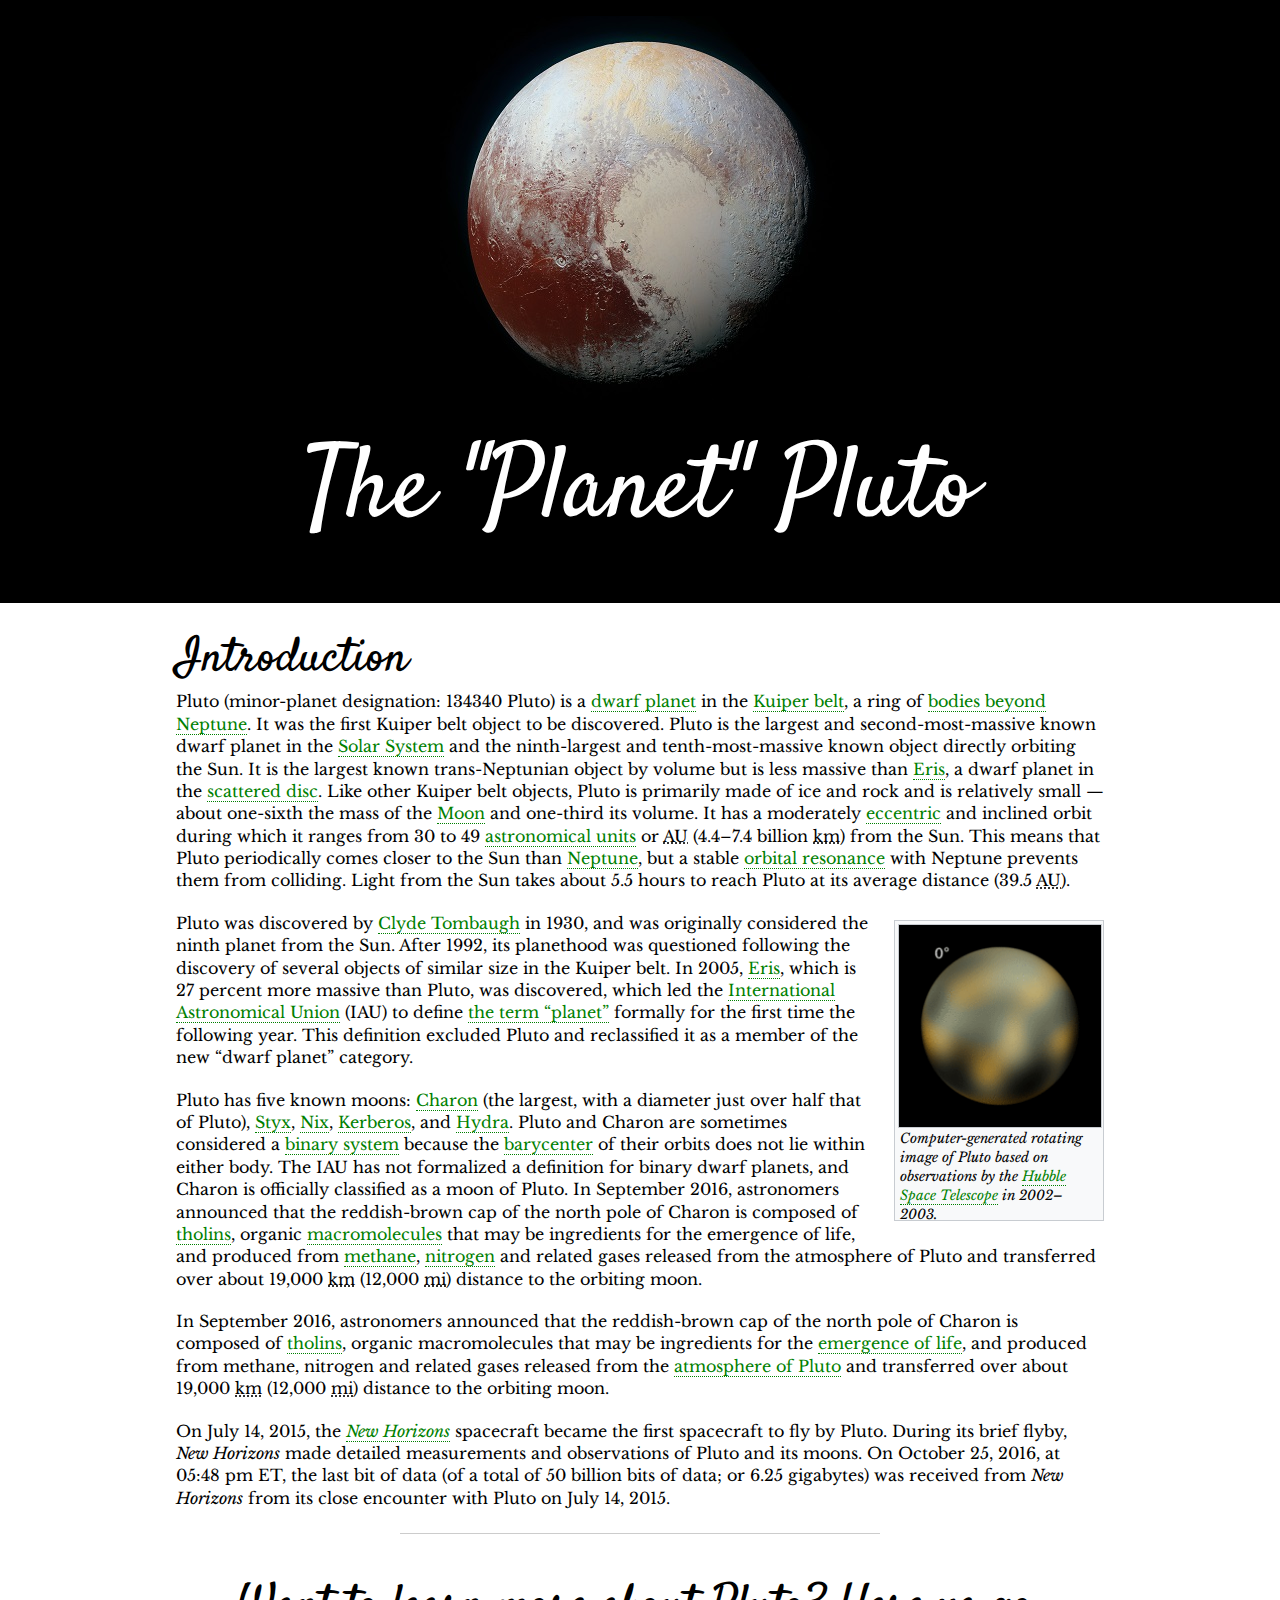
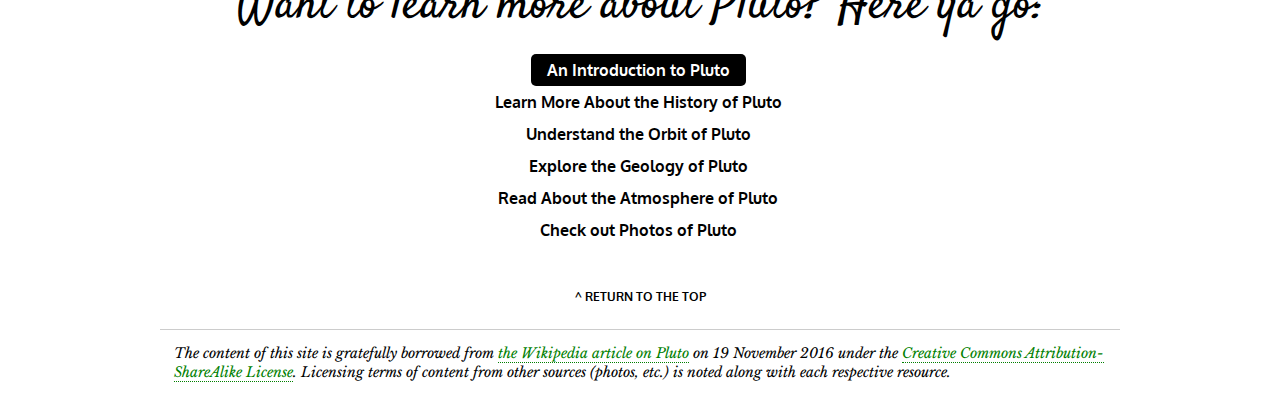
==== index.html @ f6b62df0 "Add files via upload" ====
<!DOCTYPE HTML>
<html lang="en">
  <head>
    <meta charset="utf-8">
    <title>The "Planet" Pluto</title>
    <link rel="canonical" href="//en.wikipedia.org/wiki/Pluto">
    <meta name="description" content="planet Pluto">  
    <link rel="stylesheet" type="text/css" href="css/main.css" media="all">
     
        <!-- Web Fonts -->
		<link href="https://fonts.googleapis.com/css?family=Libre+Baskerville:400,700,400italic|Oxygen:700|Satisfy:400" rel="stylesheet" lazyload>
		
		<!-- Mobile Friendliness -->
		<meta name="viewport" content="width=device-width, initial-scale=1" />
		<meta name="MobileOptimized" content="width">
		<meta name="HandheldFriendly" content="true">
      
        <!-- Polyfill for Picture element -->
		<script>document.createElement( "picture" );</script>
		<script src="js/picturefill.min.js" async></script>
      
      
  </head>
  <body class="home">
  <header role="banner" class="banner banner--home" id="banner" tabindex="-1">
      <image src="images/pluto_sm.jpg"
             srcset="images/pluto.jpg 800w, pluto_sm.jpg 400w" 
             sizes="(min-width:800px) 400px, 50%"
             alt="Pluto">
      <h1>The "Planet" Pluto</h1>  
      <a id="nav-jump" href="#menu"><b class="hidden">Jump to the</b> Menu</a>
  
          </header>

		<main role="main">
            
            <h1>Introduction</h1>
            
            <section id="introduction">
         
<p>Pluto (minor-planet designation: 134340 Pluto) is a <a href="https://en.wikipedia.org/wiki/Dwarf_planet" title="Dwarf planet">dwarf planet</a> in the <a href="https://en.wikipedia.org/wiki/Kuiper_belt" title="Kuiper belt">Kuiper belt</a>, a ring of <a href="https://en.wikipedia.org/wiki/Trans-Neptunian_object" title="Trans-Neptunian object"> bodies beyond Neptune</a>. It was the first Kuiper belt object to be discovered. Pluto is the largest and second-most-massive known dwarf planet in the <a href="https://en.wikipedia.org/wiki/Solar_System" title="Solar System">Solar System</a> and the ninth-largest and tenth-most-massive known object directly orbiting the Sun. It is the largest known trans-Neptunian object by volume but is less massive than <a href="https://en.wikipedia.org/wiki/Eris_(dwarf_planet)" title="Eris (dwarf planet)">Eris</a>, a dwarf planet in the <a href="https://en.wikipedia.org/wiki/Scattered_disc" title="Scattered disc">scattered disc</a>. Like other Kuiper belt objects, Pluto is primarily made of ice and rock and is relatively small &mdash; about one-sixth the mass of the <a href="https://en.wikipedia.org/wiki/Moon" title="Moon">Moon</a> and one-third its volume. It has a moderately <a href="https://en.wikipedia.org/wiki/Orbital_eccentricity" title="Orbital eccentricity">eccentric</a> and inclined orbit during which it ranges from 30 to 49 <a href="https://en.wikipedia.org/wiki/Astronomical_unit" title="Astronomical unit">astronomical units</a> or <abbr title="astronomical units">AU</abbr> (4.4–7.4 billion <abbr title="kilometers">km</abbr>) from the Sun. This means that Pluto periodically comes closer to the Sun than <a href="https://en.wikipedia.org/wiki/Neptune" title="Neptune">Neptune</a>, but a stable <a href="https://en.wikipedia.org/wiki/Orbital_resonance" title="Orbital resonance">orbital resonance</a> with Neptune prevents them from colliding. Light from the Sun takes about 5.5 hours to reach Pluto at its average distance (39.5 <abbr title="astronomical units">AU</abbr>).</p>
				
		    <div class="thumb tright">
        <div class="thumbin" style="width:202px;">
					<a href="https://en.wikipedia.org/wiki/Pluto#/media/File:Pluto_animiert_200px.gif"><img src="images/Pluto_animiert_200px.gif" alt="Pluto_rotating" width="200" height="200" class="thumbimage" srcset="images/Pluto_animiert_200px.gif"></a>
					<div class="thumbcaption2">
						<p>Computer-generated rotating image of Pluto based on observations by the <a href="https://en.wikipedia.org/wiki/Hubble_Space_Telescope" title="Hubble Space Telescope">Hubble Space Telescope</a> in 2002–2003.</p> 
					</div>
				</div>
                </div>		
            
<p>Pluto was discovered by <a href="https://en.wikipedia.org/wiki/Clyde_Tombaugh" title="Clyde Tombaugh">Clyde Tombaugh</a> in <time datetime="1930">1930</time>, and was originally considered the ninth planet from the Sun. After <time datetime="1992">1992</time>, its planethood was questioned following the discovery of several objects of similar size in the Kuiper belt. In <time datetime="2005">2005</time>, <a href="https://en.wikipedia.org/wiki/Eris_(dwarf_planet)" title="Eris (dwarf planet)">Eris</a>, which is 27 percent more massive than Pluto, was discovered, which led the <a href="https://en.wikipedia.org/wiki/International_Astronomical_Union" title="International Astronomical Union">International Astronomical Union</a> (IAU) to define <a href="https://en.wikipedia.org/wiki/IAU_definition_of_planet" title="IAU definition of planet">the term &ldquo;planet&rdquo;</a> formally for the first time the following year. This definition excluded Pluto and reclassified it as a member of the new &ldquo;dwarf planet&rdquo; category.</p>
            
<p>Pluto has five known moons: <a href="https://en.wikipedia.org/wiki/Charon_(moon)" title="Charon (moon)">Charon</a> (the largest, with a diameter just over half that of Pluto), <a href="https://en.wikipedia.org/wiki/Styx_(moon)" title="Styx (moon)">Styx</a>, <a href="https://en.wikipedia.org/wiki/Nix_(moon)" title="Nix (moon)">Nix</a>, <a href="https://en.wikipedia.org/wiki/Kerberos_(moon)" title="Kerberos (moon)">Kerberos</a>, and <a href="https://en.wikipedia.org/wiki/Hydra_(moon)" title="Hydra (moon)">Hydra</a>. Pluto and Charon are sometimes considered a <a href="https://en.wikipedia.org/wiki/Binary_system" title="Binary system">binary system</a> because the <a href="https://en.wikipedia.org/wiki/Barycenter" title="Barycenter">barycenter</a> of their orbits does not lie within either body. The IAU has not formalized a definition for binary dwarf planets, and Charon is officially classified as a moon of Pluto. In September 2016, astronomers announced that the reddish-brown cap of the north pole of Charon is composed of <a href="https://en.wikipedia.org/wiki/Tholin" title="Tholin">tholins</a>, organic <a href="https://en.wikipedia.org/wiki/Macromolecule" title="Macromolecule">macromolecules</a> that may be ingredients for the emergence of life, and produced from <a href="https://en.wikipedia.org/wiki/Methane" title="Methane">methane</a>, <a href="https://en.wikipedia.org/wiki/Nitrogen" title="Nitogen">nitrogen</a> and related gases released from the atmosphere of Pluto and transferred over about 19,000 <abbr title="kilometers">km</abbr> (12,000 <abbr title="miles">mi</abbr>) distance to the orbiting moon.</p>
                


<p>In <time datetime="2016-09">September 2016</time>, astronomers announced that the reddish-brown cap of the north pole of Charon is composed of <a href="https://en.wikipedia.org/wiki/Tholin" title="Tholin">tholins</a>, organic macromolecules that may be ingredients for the <a href="https://en.wikipedia.org/wiki/Abiogenesis" title="Abiogenesis">emergence of life</a>, and produced from methane, nitrogen and related gases released from the <a href="https://en.wikipedia.org/wiki/Atmosphere_of_Pluto" title="Atmosphere of Pluto">atmosphere of Pluto</a> and transferred over about 19,000 <abbr title="kilometers">km</abbr> (12,000 <abbr title="miles">mi</abbr>) distance to the orbiting moon.</p>
            
<p>On <time datetime="2015-07-14">July 14, 2015</time>, the <i><a href="https://en.wikipedia.org/wiki/New_Horizons" title="New Horizons">New Horizons</a></i> spacecraft became the first spacecraft to fly by Pluto. During its brief flyby, <i>New Horizons</i> made detailed measurements and observations of Pluto and its moons. On <time datetime="2016-10-25ET17:48">October 25, 2016</time>, at 05:48 pm ET, the last bit of data (of a total of 50 billion bits of data; or 6.25 gigabytes) was received from <i>New Horizons</i> from its close encounter with Pluto on <time datetime="2015-07-14">July 14, 2015</time>.</p>
      
                
                </section>
      
      </main>
      
      <hr/>
      
      <nav id="menu" tabindex="-1" role="navigation">
         <h1 class="hidden">Want to learn more about Pluto? Here ya go:</h1>
        <ul>
          <li><mark><a href="index.html"><b class="hidden">An </b>Introduction <b class="hidden">to Pluto</b></a></mark></li>
          <li><a href="History.html"><b class="hidden">Learn More About the </b>History <b class="hidden">of Pluto</b></a></li>
          <li><a href="Orbit.html"><b class="hidden">Understand the </b>Orbit <b class="hidden">of Pluto</b></a></li>
          <li><a href="Geology.html"><b class="hidden">Explore the </b>Geology <b class="hidden">of Pluto</b></a></li>
          <li><a href="Atmosphere.html"><b class="hidden">Read About the </b>Atmosphere <b class="hidden">of Pluto</b></a></li>
		  <li><a href="Photos.html"><b class="hidden">Check out </b>Photos <b class="hidden">of Pluto</b></a></li>	
        </ul> <br>
          <a id="menu-close" href="#banner"><b class="hidden">Return to the content</b></a>
      </nav>
      
      <footer role="contentinfo">
			<p id="copyright">The content of this site is gratefully borrowed from <a href="//en.wikipedia.org/wiki/Pluto">the Wikipedia article on Pluto</a> on <time>19 November 2016</time> under the <a href="//en.wikipedia.org/wiki/Wikipedia:Text_of_Creative_Commons_Attribution-ShareAlike_3.0_Unported_License">Creative Commons Attribution-ShareAlike License</a>. Licensing terms of content from other sources (photos, etc.) is noted along with each respective resource.</p>
		</footer>
          
      <script src="js/main.js" async></script>
  </body>
</html>
---- css/main.css ----
/* Charset Controls */
@charset "UTF-8";

/* Media Query controls */
@-moz-viewport {
  width: device-width;
  zoom: 1.0;
}
@-ms-viewport {
  width: device-width;
  zoom: 1.0;
}
@-o-viewport {
  width: device-width;
  zoom: 1.0;
}
@-webkit-viewport {
  width: device-width;
  zoom: 1.0;
}
@viewport {
  width: device-width;
  zoom: 1.0;
}

 
/* CSS Reset for HTML5 */
article,aside,details,figcaption,figure,footer,header,hgroup,main,menu,nav,section,summary{display:block;}


body {
    font: 100%/1.4 "Libre Baskerville", Georgia, "Times New Roman", Times, serif;
    margin: 0;
    padding: 0;
       -moz-font-smoothing: antialiased;
        -ms-font-smoothing: antialiased;
         -o-font-smoothing: antialiased;
    -webkit-font-smoothing: antialiased;
            font-smoothing: antialiased;
}

/* =================================================================
 * Defaults
 * ================================================================= */
h1, h2, h3 {
    font-family: Satisfy; cursive;
    font-weight: 300;
    line-height: 1; /* 1.4 * the font size */
    margin: 0;
}
h1 {
    font-size: 3em; /* 16 * 3 = 48 */
    margin-bottom: .15em; /* 16 * .15 = 2.4 */
}
section h1 {
    font-size: 2em; /* 16 * 2 = 32 */
}
p, dl, ol, ul {
    margin-top: 0;
    margin-bottom: 1.25em; /* 16 * 1.2 = 20 */
}
a {
    color: green;
    text-decoration: none;
    border-bottom: 1px dotted;
    -webkit-transition: background .5s, color .5s;
       -moz-transition: background .5s, color .5s;
        -ms-transition: background .5s, color .5s;
            transition: background .5s, color .5s;
}
    a:hover,
    a:focus,
    a:active {
        color: red;
        border-bottom-style: solid;
    }

cite {
    font-style: normal;
}


/* =================================================================
 * Helpers
 * ================================================================= */
.hidden {
    position: absolute !important;
    height: 1px;
    width: 1px;
    overflow: hidden;
    clip: rect(1px 1px 1px 1px); /* IE6 and IE7 use the wrong syntax */
    clip: rect(1px, 1px, 1px, 1px);
}


/* =================================================================
 * Layout
 * ================================================================= */
hr {
    display: none;
}
header,
main,
nav,
footer {
    margin: 0 auto;
    max-width: 960px;
}
header,
main,
nav {
    margin-bottom: 1em;
}
main,
footer {
    box-sizing: border-box;
    padding: 0 1em;
}


/* =================================================================
 * Banner
 * ================================================================= */
.banner {
    background: #000;
    color: #fff;
    margin: 0 0 2em;
    padding: 2% 1em;
    position: relative;
    outline: none;
}
    .banner h1 {
        font-size: 2em;
        line-height: 1;
        margin: 0;
    }
    .banner a {
        border-bottom: 0;
        color: #fff;
        text-decoration: none;
    }
.banner--home {
    text-align: center;
    padding: 7% 0 5%;
}
    .banner--home h1 {
        font-size: 8vw; /* if supported, scale with the screen */
        padding-top: 2%;
    }
    .banner--home img {
        display: inline;
        width: 50%;
        max-width: 400px;
        height: auto;
    }


/* =================================================================
 * Navigation
 * ================================================================= */
#nav-jump {
    border: 1px solid;
    border-radius: 3px;
    background: #000;
    color: #fff;
    font: bold .875em Oxygen, Helvetica, Arial, sans-serif;
    padding: .5em;
    text-transform: uppercase;
    /* move to the upper right corner */
    position: absolute;
    top: .75em;
    right: 1em;
    z-index: 1000;
}
nav {
    outline: none;
}
nav ul {
    background: #fff;
    background-color: rgba(255, 255, 255, .95);
    color: #000;
    border-top: 1px solid;
    list-style: none;
    margin: 0;
    padding: 0;
}
nav a {
    border-bottom: 1px solid #000;
    color: #000;
    display: block;
    font: bold 1em Oxygen, Helvetica, Arial, sans-serif;
    line-height: 2;
    padding: 0 1em;
    outline: none;
    -webkit-transition: background .4s, color 0s .1s;
       -moz-transition: background .4s, color 0s .1s;
        -ms-transition: background .4s, color 0s .1s;
            transition: background .4s, color 0s .1s;
}
nav mark a {
    background: #000;
    color: #fff;
}
nav ul a:hover,
nav ul a:focus,
nav mark a:hover,
nav mark a:focus {
    background: #ccc;
    color: #000;
    -webkit-transition: background .4s;
       -moz-transition: background .4s;
        -ms-transition: background .4s;
            transition: background .4s;
}

 
/* =================================================================
 * Footer
 * ================================================================= */
footer {
    border-top: 1px solid #ccc;
    padding-top: 1em;
    font-size: 0.875em; /* 16 * .875 = 14 */
    font-style: italic;
}

 
/* =================================================================
 * Media
 * ================================================================= */

/* =Responsive Images */
picture,
img {
    display: block;
    width: 100%;
    max-width: 100%;
    height: auto;
}
img[Attributes Style] {
	width: 600px;
	height: 119px;
}
.center {
    width: 600;
	height: 119;
	margin: auto;
    text-align: center;
	float: none;
	
}
figure#center {
	display: block;
	width: 600px;
	height: 119px;
	position: relative;
	margin-left: auto;
	margin: auto;
}

/* =Responsive Videos
 * See http://css-tricks.com/NetMag/FluidWidthVideo/Article-FluidWidthVideo.php */
.video {
	position: relative;
	padding-bottom: 56.25%; // 16:9
	padding-top: 30px; /* IE6 workaround*/
    width: 100%;
	height: 0;
}
.video--4x3 {
    padding-bottom: 75%; /* 5x3 ratio */
}
.video video,
.video iframe {
    position: absolute;
    top: 0;
    left: 0;
    width: 100%;
    height: 100%;
}

/* =Figures */
figure {
    margin: 0 0 1.25em; /* 16 * 1.2 = 20 */
}
.figure {
    position: relative; /* contain the source */
}
    .figure__caption {
        font-size: 0.875em; /* 16 * .875 = 14 */
        font-style: italic;
        margin: 1em 0 0;
    }
        .figure__caption em,
        .figure__caption i {
            font-style: normal;
        }
    .figure__source {
        background: black;
        background: rgba( 0, 0, 0, .8 ); /* 80% black */
        color: white;

        font-family: sans-serif;
        font-size: 0.7857em; /* 14 * .7857 = 11 */

        padding: .5em .75em;

        /* position over the image */
        position: absolute;
        top: 0;
        right: 0;
    }
        .figure__source a {
            color: white;
            color: inherit;
            text-decoration: none;
        }
    
.figure--inline {
    display: block;
    margin: 1em auto;
    max-width: 310px;
}
    .figure--inline img,
    .figure--inline picture,
    .figure--inline .video {
        margin-bottom: 1em;
    }
    .figure--inline::before,
    .figure--inline::after {
        content: " ";
        display: block;
        height: 0;
        margin: 1em auto 0;
        width: 50%;
        border-top: 1px solid #ccc;
    }
    .figure--inline::before {
        margin: 0 auto 1em;
    }
    .figure--inline .figure__source {
        margin-top: 1.4545em; /* make room for the space 11 * 1.4545 = 16 */
        top: 1px; /* the border */
    }
    h1 + .figure--inline::before {
        display: none;
    }
    h1 + .figure--inline .figure__source {
        margin-top: 0; /* remove the space */
        top: 0; /* and the border compensation */
    }


/* =================================================================
 * Galleries
 * ================================================================= */
.gallery {}
    .gallery__item::after {
        content: " ";
        display: block;
        height: 0;
        margin: 1em auto 0;
        width: 50%;
        border-top: 1px solid #ccc;
    }
    .gallery__item:last-child::after {
        display: none;
    }


/* for getActiveMQ */
#getActiveMQ-watcher { font-family: "default"; }

/* 320px—648px */
@media only screen and (min-width:20em) and (max-width:40.5em) {
    }
.left {
	float: left;
}
ul li {
	list-style: none;
}
.thumbcaption {
    font-style: italic;
    border: none;
    line-height: 1.4em;
    padding: 2px;
    font-size: 90%;
    text-align: left;
    height: 30px;
	
}
.thumbcaption1 {
	font-style: italic;
    border: none;
    line-height: 1.4em;
    padding: 2px;
    font-size: 90%;
    text-align: left;
    height: 65px;
}
.thumbcaption2 {
	font-style: italic;
    border: none;
    line-height: 1.4em;
    padding: 2px;
    font-size: 90%;
    text-align: left;
    height: 85px;
}
.thumbimage {
    background-color: #fff;
    border: 1px solid #c8ccd1;
}
div {
    display: block;
}
div.tright {
    margin: .5em 0 1.3em 1.4em;
    clear: right;
    float: right;
}
div.tleft {
    margin: .5em 1.4em 1em 0;
    float: left;
    
}
div.thumb {
    background-color: #fff;
    margin-bottom: .5em;
    width: auto;
}
div.thumbin {
    border: 1px solid #c8ccd1;
    padding: 3px;
    background-color: #f8f9fa;
    font-size: 94%;
    text-align: center;
    overflow: hidden;
}

/* =================================================================
 * Galleries
 * ================================================================= */
.gallery {}
    .gallery__item::after {
        content: " ";
        display: block;
        height: 0;
        margin: 1em auto 0;
        width: 50%;
        border-top: 1px solid #ccc;
    }
    .gallery__item:last-child::after {
        display: none;
    }


/* for getActiveMQ */
#getActiveMQ-watcher { font-family: "default"; }

/* 320px—648px */
@media only screen and (min-width:20em) and (max-width:40.5em) {
    
    /* =================================================================
     * Banner
     * ================================================================= */
    .banner {
        padding-right: 4.625em;
    }
        .banner h1 a {
            display: table-cell;
            line-height: 1;
            height: 1em;
            vertical-align: middle;
        }
    .banner--home {
        padding-right: 0;
    }
        .banner--home h1 a {
            display: block;
            line-height: 2.5;
            height: auto;
        }
     
    /* =================================================================
     * Navigation
     * ================================================================= */
    /* body:not(:target) is a nifty CSS filter to allow show/hide with CSS 
     * in browsers that support :not() and :target
     * See: http://www.creativebloq.com/css3/build-smart-mobile-navigation-without-hacks-6122800
     */
    body:not(:target) #menu {
        max-width: 100%;
        width: 100%;
        position: absolute;
        top: 0;
        left: 0;
        right: 0;
        outline: 0;
    }
        body:not(:target) #menu ul {
            background: transparent;
            border: 1px solid transparent;
            border-bottom-width: 0;
            max-width: 12.5em; /* 16 * 12.5 = 200 */
            position: absolute;
            right: 2%;
            top: 3em;
            z-index: 1002;
        }
        body:not(:target) #menu ul a {
            border-bottom-width: 0;
            overflow: hidden;
            height: 0;
            /* Hardware Accelerate for better animation */
               -moz-transform: translate3d(0,0,0);
                -ms-transform: translate3d(0,0,0);
            -webkit-transform: translate3d(0,0,0);
                    transform: translate3d(0,0,0);
               -moz-transition: height .15s;
                -ms-transition: height .15s;
            -webkit-transition: height .15s;
                    transition: height .15s;
        }
        body:not(:target) #menu:target {
            /* Overlay everything */
            bottom: 0;
            height: 100%;
        }
        body:not(:target) #menu:target ul {
            background: #fff;
            background-color: rgba(255, 255, 255, .95);
            border-color: #000;
        }
        body:not(:target) #menu:target ul a {
            border-bottom-width: 1px;
            height: 2em;
            position: relative;
            z-index: 1;
               -moz-transition: height .25s;
                -ms-transition: height .25s;
            -webkit-transition: height .25s;
                    transition: height .25s;
        }
        body:not(:target) #menu-close {
            border: 0;
            display: block;
            position: absolute;
            top: 0;
            right: 0;
            bottom: 0;
            left: 0;
            z-index: 1001;
        }
     
    /* Drawer Nav */
    .drawer-nav-enabled {
        /* nothing to see here :-) */
    }
        .drawer-nav-enabled body {
            overflow-x: hidden;
            width: 100%;
            height: 100%;
            position: relative;
            left: 0;
               -moz-transition: left .25s ease;
                 -o-transition: left .25s ease;
            -webkit-transition: left .25s ease;
                    transition: left .25s ease;
            /* Hardware acceleration for the animation */
               -moz-transform: translate3d(0,0,0);
                -ms-transform: translate3d(0,0,0);
            -webkit-transform: translate3d(0,0,0);
                    transform: translate3d(0,0,0);
        }
        .drawer-nav-enabled body #menu {
            overflow: auto;
            overflow-x: hidden;
            width: 0;
            max-width: 80%;
            position: absolute;
            top: 0;
            bottom: 0;
            left: 100%;
            z-index: 3;
               -moz-transition: width .25s ease;
                 -o-transition: width .25s ease;
            -webkit-transition: width .25s ease;
                    transition: width .25s ease;
        }
            .drawer-nav-enabled body #menu ul {
                position: static;
                max-width: 100%;
            }
                .drawer-nav-enabled body #menu ul a {
                    height: auto;
                }
                    .drawer-nav-enabled body #menu ul a:hover,
                    .drawer-nav-enabled body #menu ul a:focus {
                        background-color: #ccc;
                    }
        .drawer-nav-open {
            overflow: hidden;
            position: fixed;
            top: 0;
            bottom: 0;
            left: 0;
            right: 0;
        }
            .drawer-nav-open body {
                left: -80%;
                overflow: visible;
            }
                .drawer-nav-open body #menu {
                    overflow: visible;
                    width: 80%;
                }
                .drawer-nav-open body #menu-close {
                    background: black;
                    background: rgba( 0, 0, 0, .5 );
                    left: -100%;
                    width: 100%;
                    box-sizing: border-box;
                }


    /* for getActiveMQ */
    #getActiveMQ-watcher { font-family: "small"; }

}
 
/* >= 648px */
@media only screen and (min-width:40.5em) {
    
    /* =================================================================
     * Banner
     * ================================================================= */
    .banner {
        padding: 1em;
    }
        .banner h1 {
            margin: 0;
            padding-bottom: .87em;
        }
     
    /* =================================================================
     * Navigation
     * ================================================================= */
    #nav-jump {
        right: auto;
        left:  -999em;
    }
        #nav-jump:focus {
            right: 1em;
            left:  auto;
        }
    #menu {
        position: absolute;
        top: 3.75em;
        right: 0;
        white-space: nowrap;
    }
        #menu ul {
            background: transparent;
            border: 0;
        }
        #menu li,
        #menu a {
            border: 0;
            display: inline-block;
        }
        #menu a {
            border-radius: 5px 5px 0 0;
            color: #fff;
            line-height: 2em;
            padding: 0 1em;
        }
        #menu mark a {
            background: #fff;
            color: #000;
        }
        #menu ul a:hover,
        #menu ul a:focus,
        #menu ul mark a:hover,
        #menu ul mark a:focus {
            background: #ccc;
            color: #000;
        }
        #menu ul a:active,
        #menu ul mark a:active {
            background: green;
            color: #fff;
        }
    .home #menu {
        position: static;
        text-align: center;
        margin: 1em auto;
        padding: 0;
        white-space: normal;
    }
        .home #menu ul {
            width: auto;
        }
        .home #menu li {
            display: block;
        }
        .home #menu a {
            border-radius: 5px;
            color: #000;
        }
        .home #menu mark a {
            background: #000;
            color: #fff;
        }
        .home #menu ul a:hover,
        .home #menu ul a:focus,
        .home #menu ul mark a:hover,
        .home #menu ul mark a:focus {
            background: #ccc;
            color: #000;
        }
        .home #menu h1.hidden,
        .home #menu ul .hidden {
            position: static !important;
            width: 100%;
            height: auto;
            clip: inherit;
            overflow: visible;
        }
        .home #menu h1 {
            margin-bottom: .5em;
        }
            .home #menu h1::before {
                content: " ";
                display: block;
                height: 0;
                margin: .5em auto 1em;
                width: 50%;
                border-top: 1px solid #ccc;
            }
    .home #menu-close::before {
        color: #000;
        content: "^ Return to the top";
        display: inline-block;
        font-size: .75em;
        margin-top: 1em;
        text-transform:  uppercase;
    }
        .home #menu-close:hover::before,
        .home #menu-close:focus::before {
            color: red;
        }
    

    /* =================================================================
     * Figures
     * ================================================================= */
    .figure--inline {
        float: right;
        margin-left: 2%;
        margin-top: 0;
    }
        h1 + .figure--inline::before {
            display: none;
        }
     
    /* =================================================================
     * Galleries
     * ================================================================= */
    .gallery__item::after {
        display: none;
    }


    /* for getActiveMQ */
    #getActiveMQ-watcher { font-family: "medium"; }
    
}


/* 648px–960px */
@media only screen and (min-width:40.5em) and (max-width:59.99em) {

    /* =================================================================
     * Galleries
     * ================================================================= */
    .gallery {
        overflow: hidden;
    }
        .gallery__item {
            float: left;
            width: 48%;
            margin-right: 2%;
        }
            .gallery__item:nth-child(odd) {
                clear: both;
            }
            .gallery__item:nth-child(even) {
                float: right;
                margin-right: 0;
            }
    
    /* for getActiveMQ */
    #getActiveMQ-watcher { font-family: "large"; }
    
}


/* >= 960px */
@media only screen and (min-width:60em) {

    /* =================================================================
     * Banner
     * ================================================================= */
    .banner {
        min-height: 4em;
        max-width: 100%;
    }
        .banner h1 {
            font-size: 3em;
            line-height: 1.4;
            padding: 0 .5em;
            position: absolute;
            left: 50%;
            margin-left: -10em;
        }
    .banner--home {
        padding-bottom: 3%;
    }
        .banner--home h1 {
            font-size: 8vw; /* if supported, scale with the screen */
            position: static;
            margin-left: 0;
        }
     
    /* =================================================================
     * Navigation
     * ================================================================= */
    #nav-jump:focus {
        right: 50%;
        left:  auto;
        margin-right: -33em;
    }
    #menu {
        top: 4em;
        right: 50%;
        margin-right: -30em;
        padding-right: 1em;
    }
        #menu li {
            margin-left: -4px;
        }
            
    /* =================================================================
     * Figures
     * ================================================================= */
    .figure--inline {
        width: 32%;
    }
     
    /* =================================================================
     * Galleries
     * ================================================================= */
     .gallery {
         overflow: hidden;
     }
        .gallery__item {
            float: left;
            width: 32%;
            margin-right: 2%;
        }
            .gallery__item:nth-child(3n+1) {
                clear: both;
            }
            .gallery__item:nth-child(3n+3) {
                float: right;
                margin-right: 0;
            }
    
    /* for getActiveMQ */
    #getActiveMQ-watcher { font-family: "x-large"; }
    
}

/* Print Styles */
@media print {
    
    /* =================================================================
     * Overall page setup
     * ================================================================= */
    @page { margin: 0.5in; }
	* { background: transparent !important; }
	
	/* =================================================================
     * Readable font size
     * ================================================================= */
    body {
        font-size: 12pt;
    }
    h1 {
        font-size: 36pt;
    }
    section h1 {
        font-size: 24pt;
    }
    
    /* =================================================================
     * Links!
     * ================================================================= */
    a {
        border: 0;
    }
    a::after {
        content: " (" attr(href) ")";
        font-size: 75%;
        font-style: normal;
        font-family: monospace;
        white-space: prewrap;
    }
    a[href^="#"]::after {
        content: "";
    }
    
    /* =================================================================
     * widows & orphans
     * ================================================================= */
    p { widows: 4; orphans: 4; }
	h1, h2, h3, h4, h5, h6, dl, ul, ol { page-break-inside: avoid; }
    
    /* =================================================================
     * Hide from print
     * ================================================================= */
    #banner img,
    #nav-jump,
    #menu {
        display: none;
    }
    
    /* =================================================================
     * Header &  Footer
     * ================================================================= */
    #banner {
        text-align: center;
    }
    #banner a::after {
        content: "";
    }
    
    /* =================================================================
     * Figures
     * ================================================================= */
    .figure--inline {
        float: right;
        margin-left: 2%;
        margin-top: 0;
        max-width: 33%;
        page-break-inside: avoid;
    }
        h1 + .figure--inline::before {
            display: none;
        }
        .figure__source {
            background: white !important;
            color: black;
        }
        .figure__source a {
            color: black;
            border: 0;
        }
        .figure__source a::after {
            content: "";
        }
}
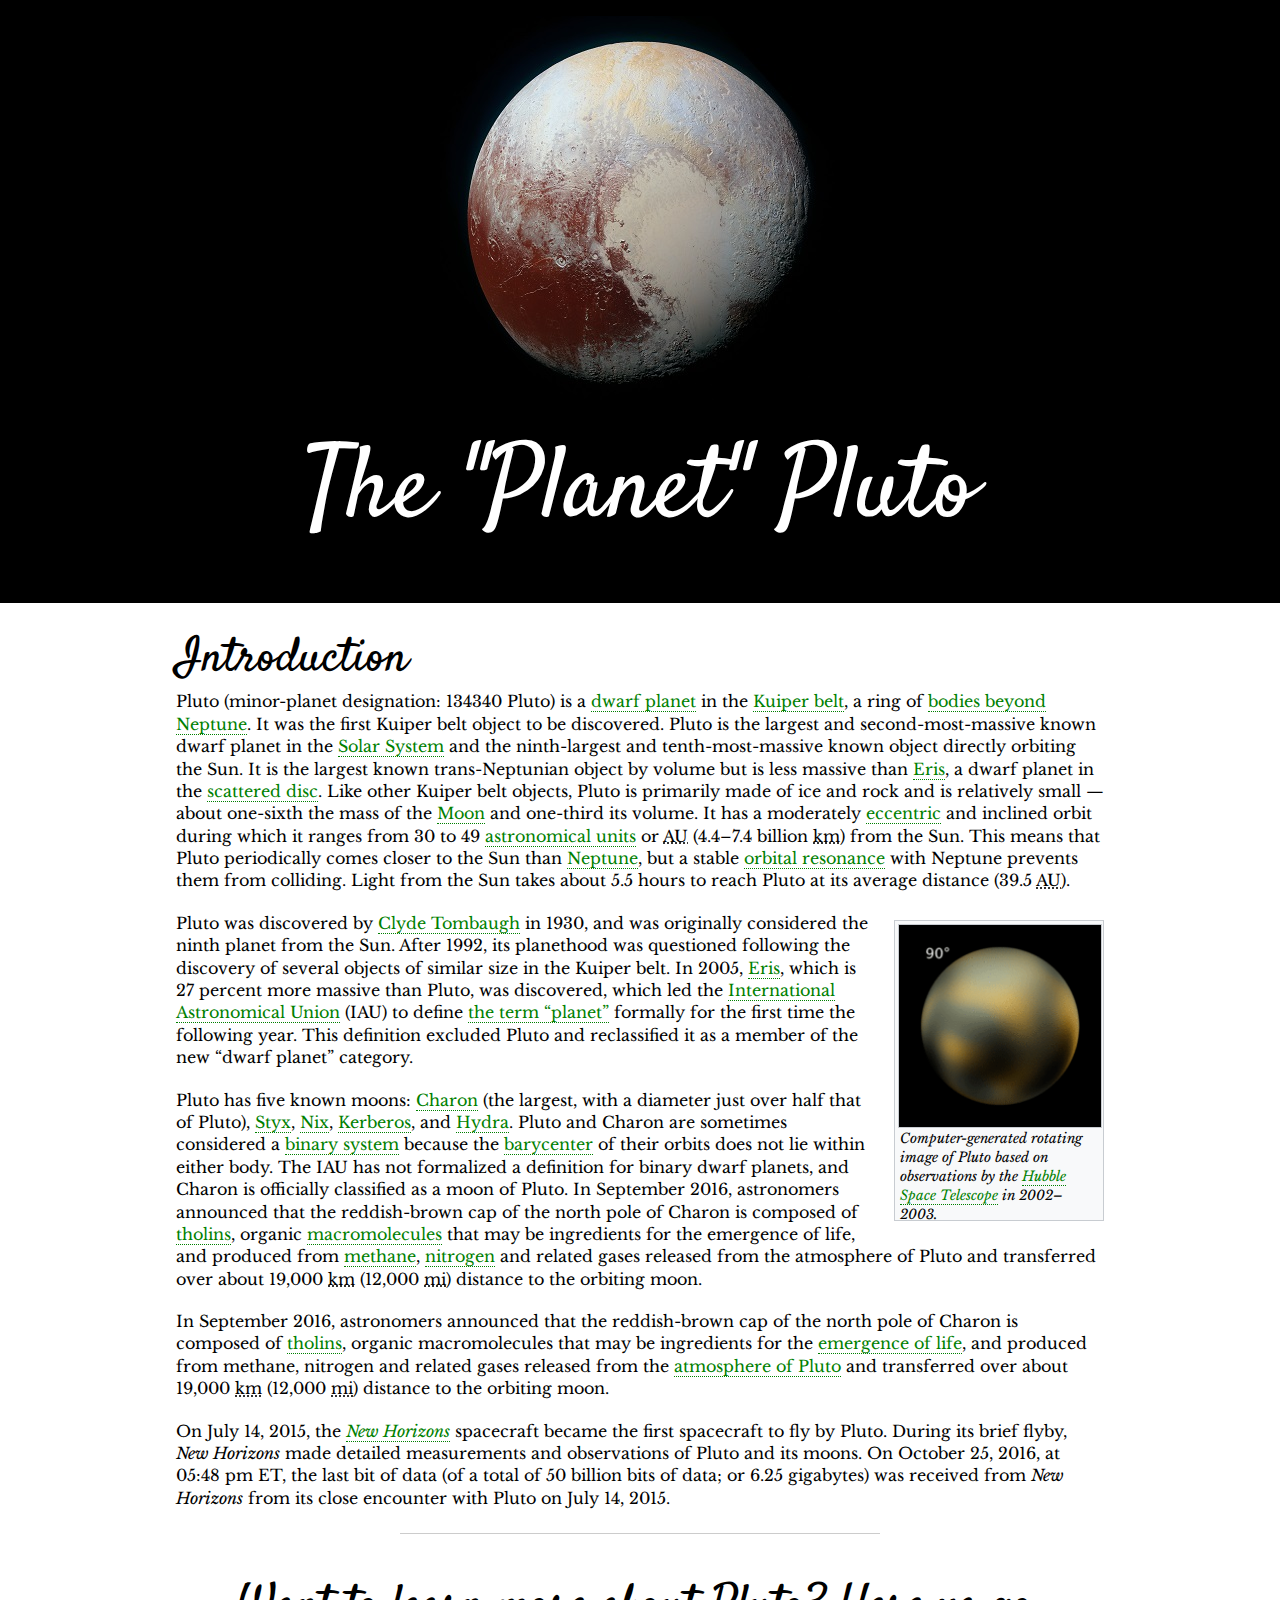
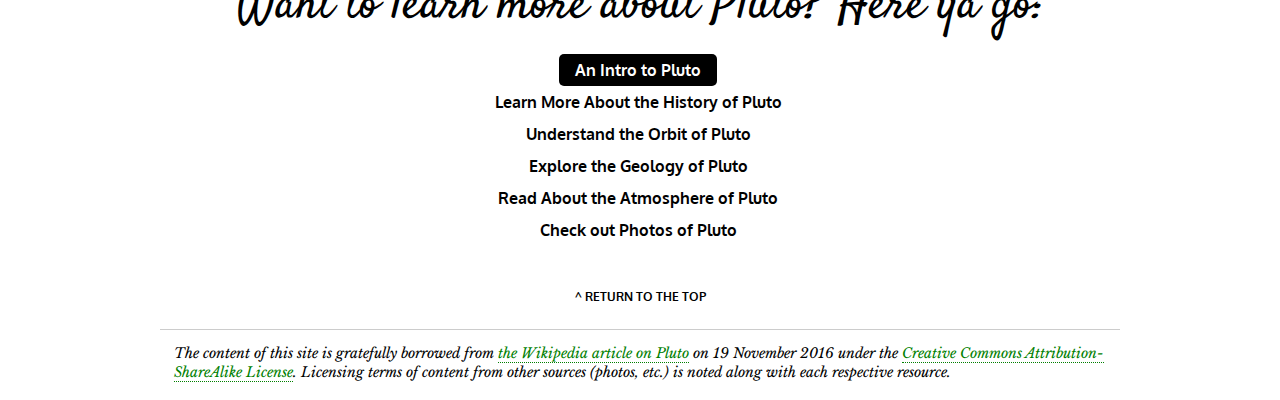
==== commit 1343c7dd: "Add files via upload" ====
--- a/index.html
+++ b/index.html
@@ -69,7 +69,7 @@
       <nav id="menu" tabindex="-1" role="navigation">
          <h1 class="hidden">Want to learn more about Pluto? Here ya go:</h1>
         <ul>
-          <li><mark><a href="index.html"><b class="hidden">An </b>Introduction <b class="hidden">to Pluto</b></a></mark></li>
+          <li><mark><a href="index.html"><b class="hidden">An </b>Intro <b class="hidden">to Pluto</b></a></mark></li>
           <li><a href="History.html"><b class="hidden">Learn More About the </b>History <b class="hidden">of Pluto</b></a></li>
           <li><a href="Orbit.html"><b class="hidden">Understand the </b>Orbit <b class="hidden">of Pluto</b></a></li>
           <li><a href="Geology.html"><b class="hidden">Explore the </b>Geology <b class="hidden">of Pluto</b></a></li>
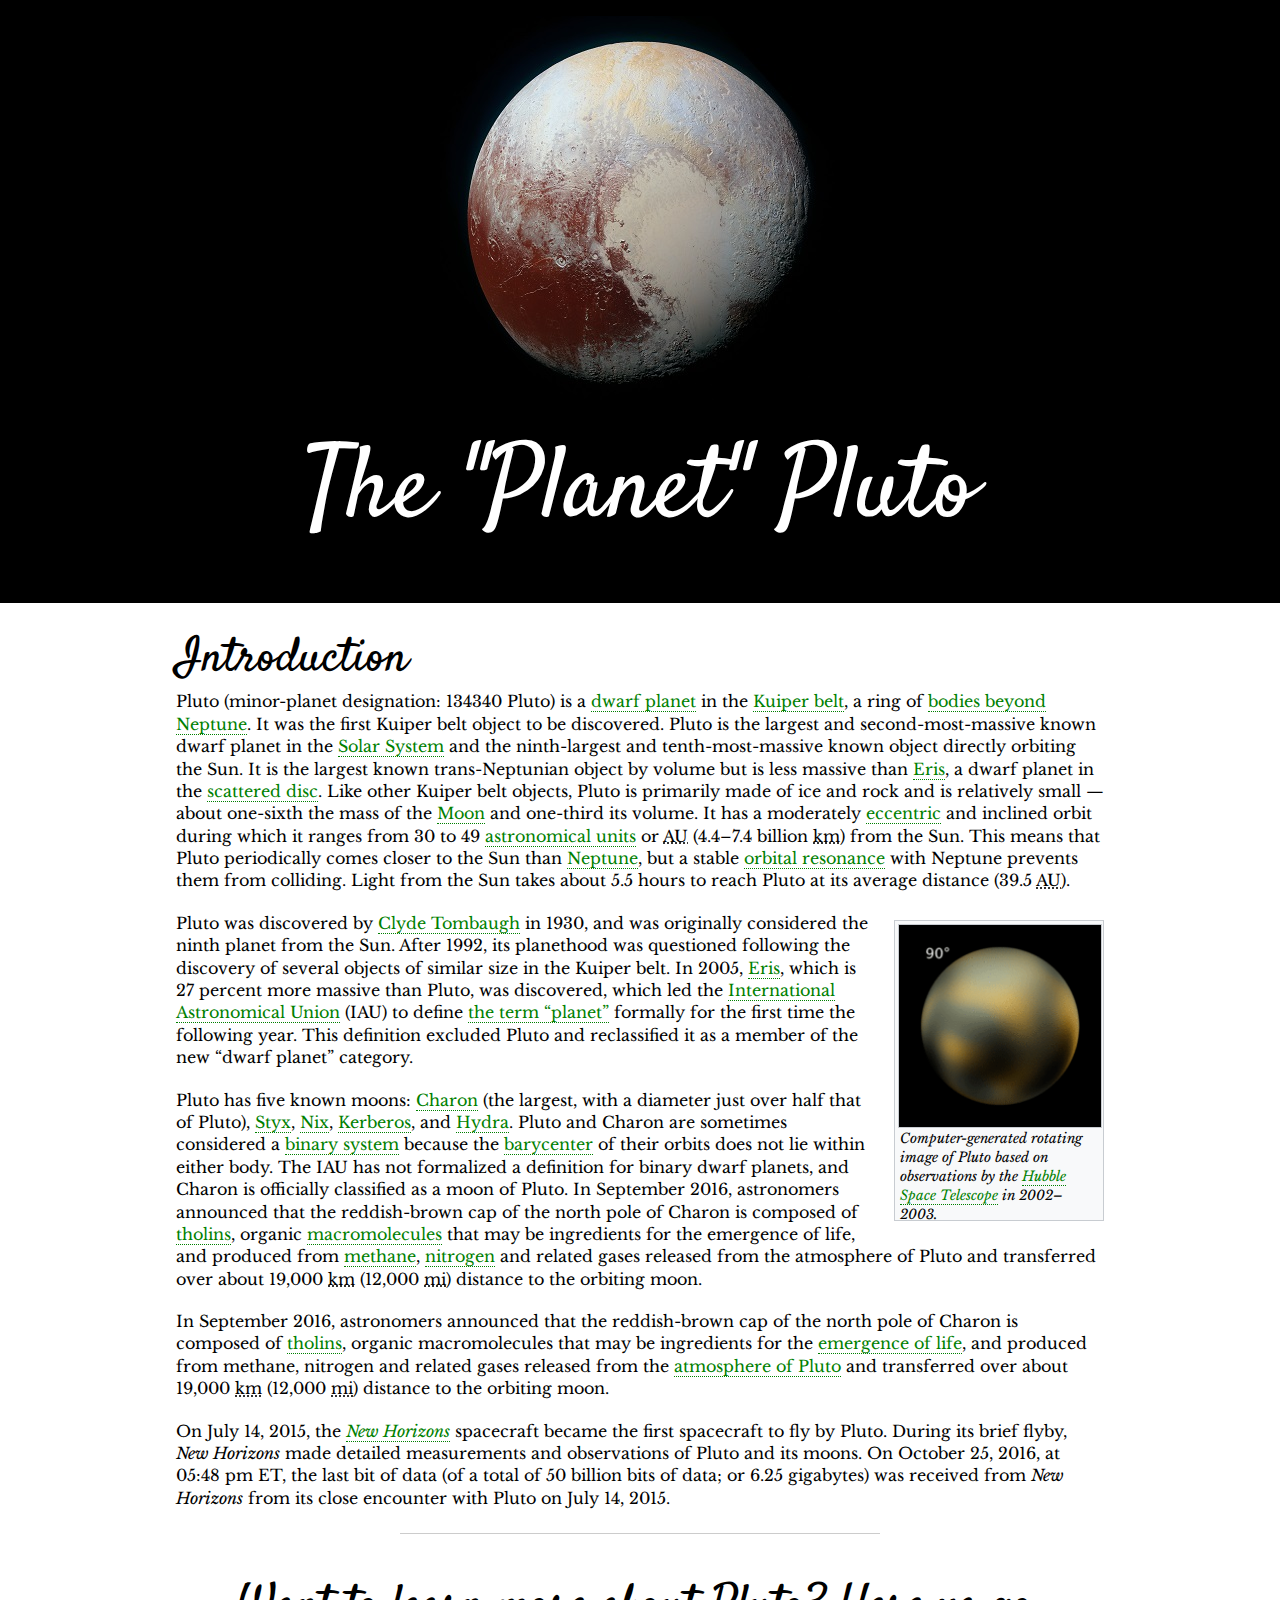
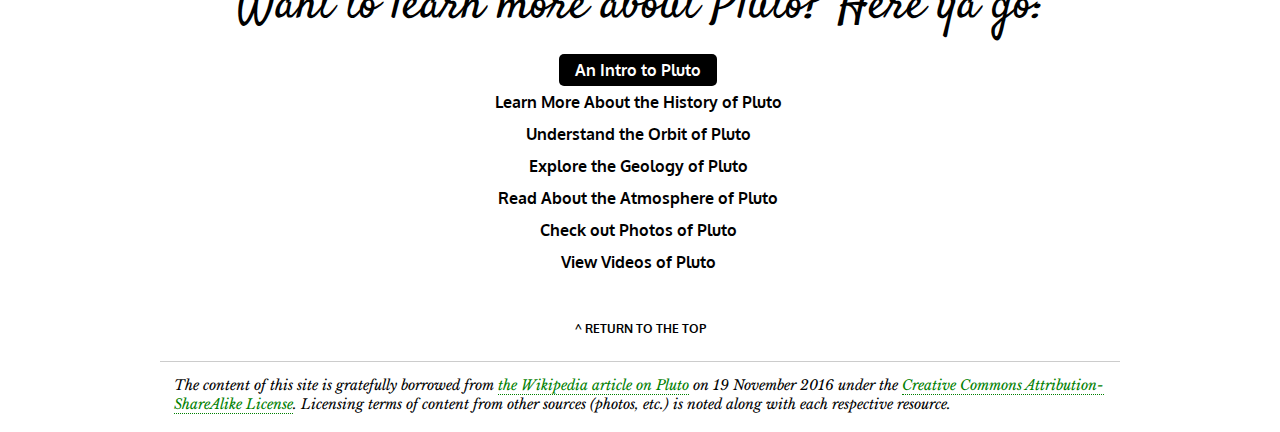
==== commit 334aa7ee: "Add files via upload" ====
--- a/index.html
+++ b/index.html
@@ -22,6 +22,7 @@
       
   </head>
   <body class="home">
+	  
   <header role="banner" class="banner banner--home" id="banner" tabindex="-1">
       <image src="images/pluto_sm.jpg"
              srcset="images/pluto.jpg 800w, pluto_sm.jpg 400w" 
@@ -74,7 +75,8 @@
           <li><a href="Orbit.html"><b class="hidden">Understand the </b>Orbit <b class="hidden">of Pluto</b></a></li>
           <li><a href="Geology.html"><b class="hidden">Explore the </b>Geology <b class="hidden">of Pluto</b></a></li>
           <li><a href="Atmosphere.html"><b class="hidden">Read About the </b>Atmosphere <b class="hidden">of Pluto</b></a></li>
-		  <li><a href="Photos.html"><b class="hidden">Check out </b>Photos <b class="hidden">of Pluto</b></a></li>	
+		  <li><a href="Photos.html"><b class="hidden">Check out </b>Photos <b class="hidden">of Pluto</b></a></li>
+		  <li><a href="Videos.html"><b class="hidden">View </b>Videos <b class="hidden">of Pluto</b></a></li>	
         </ul> <br>
           <a id="menu-close" href="#banner"><b class="hidden">Return to the content</b></a>
       </nav>
@@ -84,5 +86,7 @@
 		</footer>
           
       <script src="js/main.js" async></script>
+	  
   </body>
+	  
 </html>
--- a/css/main.css
+++ b/css/main.css
@@ -877,6 +877,14 @@
                 float: right;
                 margin-right: 0;
             }
+		
+				.gallery__itemcenter {
+					float: none;
+					width: 100%;
+					margin-left: auto;
+					margin-right: auto;
+	
+	}
     
     /* for getActiveMQ */
     #getActiveMQ-watcher { font-family: "x-large"; }
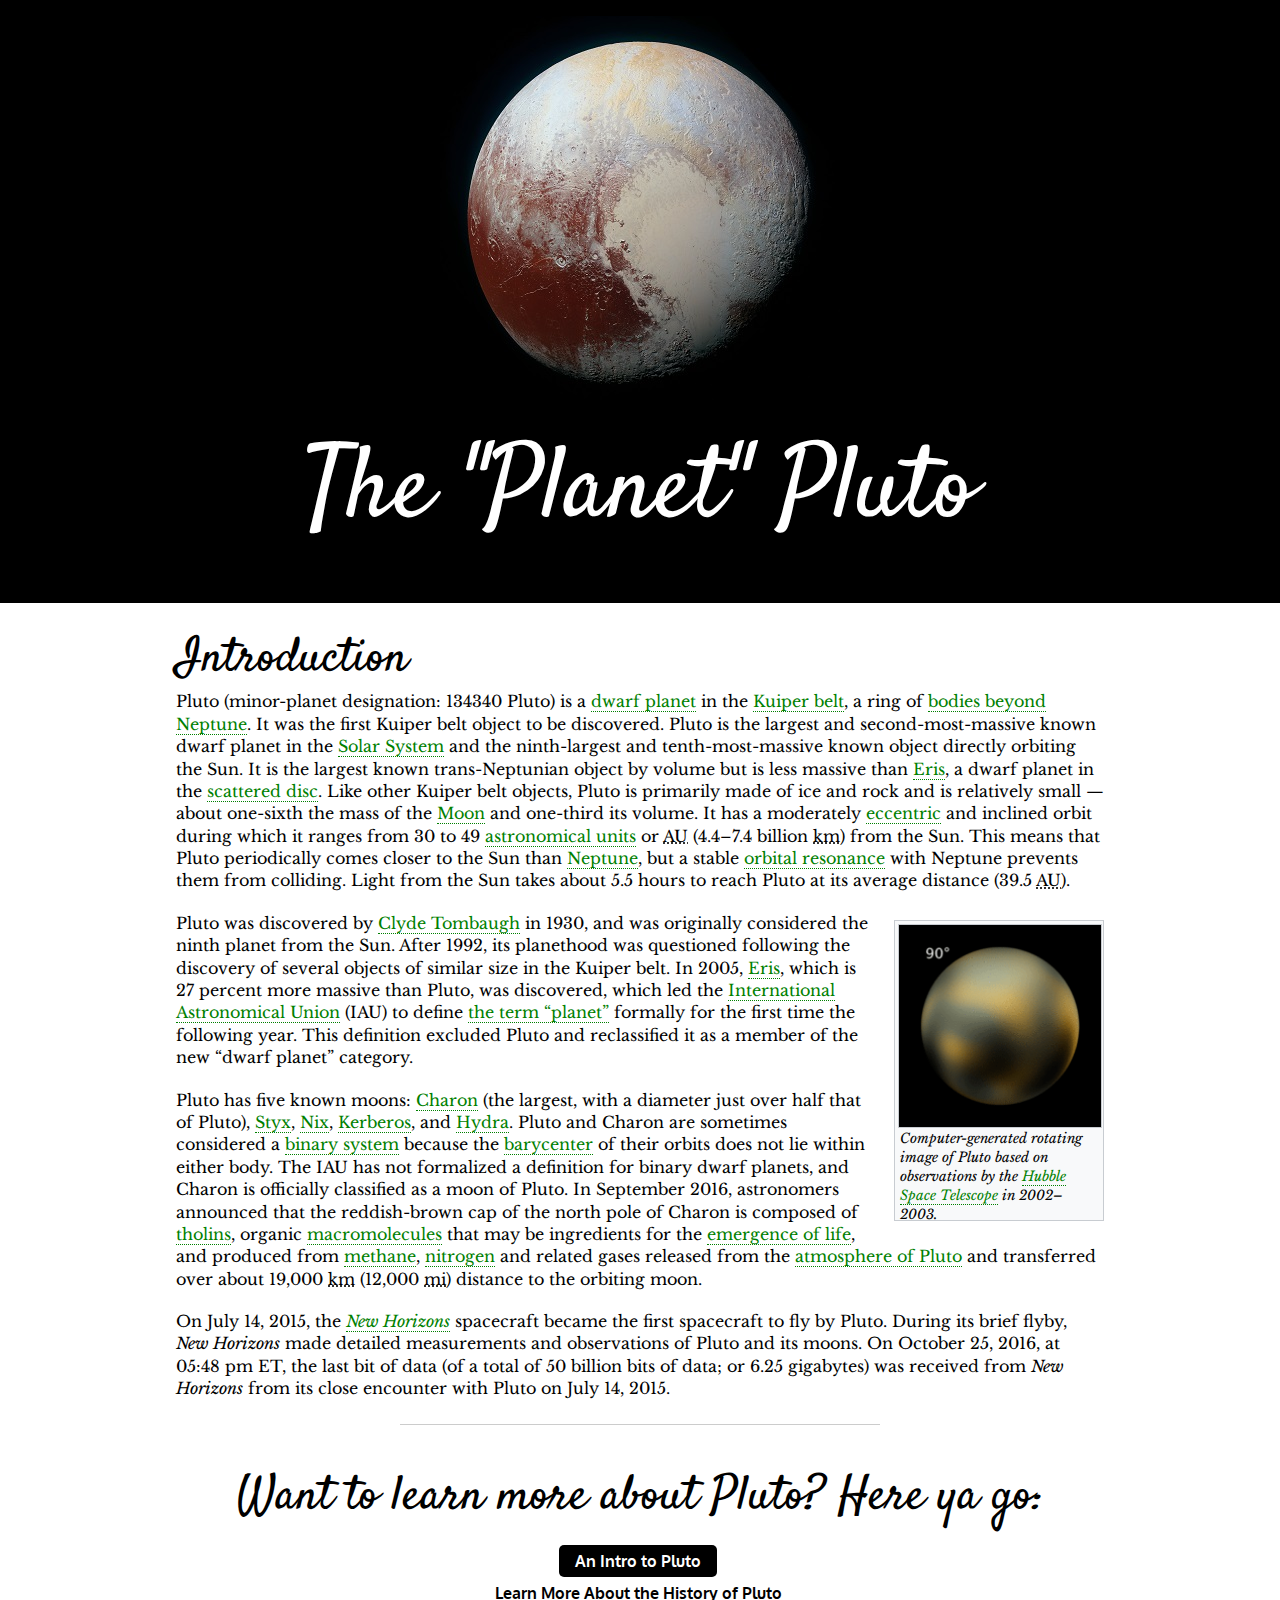
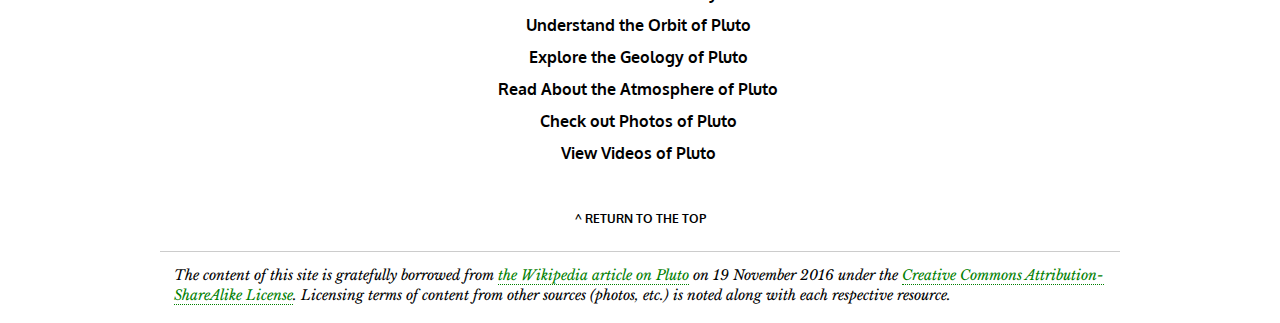
==== commit 19d97934: "Add files via upload" ====
--- a/index.html
+++ b/index.html
@@ -52,12 +52,8 @@
             
 <p>Pluto was discovered by <a href="https://en.wikipedia.org/wiki/Clyde_Tombaugh" title="Clyde Tombaugh">Clyde Tombaugh</a> in <time datetime="1930">1930</time>, and was originally considered the ninth planet from the Sun. After <time datetime="1992">1992</time>, its planethood was questioned following the discovery of several objects of similar size in the Kuiper belt. In <time datetime="2005">2005</time>, <a href="https://en.wikipedia.org/wiki/Eris_(dwarf_planet)" title="Eris (dwarf planet)">Eris</a>, which is 27 percent more massive than Pluto, was discovered, which led the <a href="https://en.wikipedia.org/wiki/International_Astronomical_Union" title="International Astronomical Union">International Astronomical Union</a> (IAU) to define <a href="https://en.wikipedia.org/wiki/IAU_definition_of_planet" title="IAU definition of planet">the term &ldquo;planet&rdquo;</a> formally for the first time the following year. This definition excluded Pluto and reclassified it as a member of the new &ldquo;dwarf planet&rdquo; category.</p>
             
-<p>Pluto has five known moons: <a href="https://en.wikipedia.org/wiki/Charon_(moon)" title="Charon (moon)">Charon</a> (the largest, with a diameter just over half that of Pluto), <a href="https://en.wikipedia.org/wiki/Styx_(moon)" title="Styx (moon)">Styx</a>, <a href="https://en.wikipedia.org/wiki/Nix_(moon)" title="Nix (moon)">Nix</a>, <a href="https://en.wikipedia.org/wiki/Kerberos_(moon)" title="Kerberos (moon)">Kerberos</a>, and <a href="https://en.wikipedia.org/wiki/Hydra_(moon)" title="Hydra (moon)">Hydra</a>. Pluto and Charon are sometimes considered a <a href="https://en.wikipedia.org/wiki/Binary_system" title="Binary system">binary system</a> because the <a href="https://en.wikipedia.org/wiki/Barycenter" title="Barycenter">barycenter</a> of their orbits does not lie within either body. The IAU has not formalized a definition for binary dwarf planets, and Charon is officially classified as a moon of Pluto. In September 2016, astronomers announced that the reddish-brown cap of the north pole of Charon is composed of <a href="https://en.wikipedia.org/wiki/Tholin" title="Tholin">tholins</a>, organic <a href="https://en.wikipedia.org/wiki/Macromolecule" title="Macromolecule">macromolecules</a> that may be ingredients for the emergence of life, and produced from <a href="https://en.wikipedia.org/wiki/Methane" title="Methane">methane</a>, <a href="https://en.wikipedia.org/wiki/Nitrogen" title="Nitogen">nitrogen</a> and related gases released from the atmosphere of Pluto and transferred over about 19,000 <abbr title="kilometers">km</abbr> (12,000 <abbr title="miles">mi</abbr>) distance to the orbiting moon.</p>
-                
-
-
-<p>In <time datetime="2016-09">September 2016</time>, astronomers announced that the reddish-brown cap of the north pole of Charon is composed of <a href="https://en.wikipedia.org/wiki/Tholin" title="Tholin">tholins</a>, organic macromolecules that may be ingredients for the <a href="https://en.wikipedia.org/wiki/Abiogenesis" title="Abiogenesis">emergence of life</a>, and produced from methane, nitrogen and related gases released from the <a href="https://en.wikipedia.org/wiki/Atmosphere_of_Pluto" title="Atmosphere of Pluto">atmosphere of Pluto</a> and transferred over about 19,000 <abbr title="kilometers">km</abbr> (12,000 <abbr title="miles">mi</abbr>) distance to the orbiting moon.</p>
-            
+<p>Pluto has five known moons: <a href="https://en.wikipedia.org/wiki/Charon_(moon)" title="Charon (moon)">Charon</a> (the largest, with a diameter just over half that of Pluto), <a href="https://en.wikipedia.org/wiki/Styx_(moon)" title="Styx (moon)">Styx</a>, <a href="https://en.wikipedia.org/wiki/Nix_(moon)" title="Nix (moon)">Nix</a>, <a href="https://en.wikipedia.org/wiki/Kerberos_(moon)" title="Kerberos (moon)">Kerberos</a>, and <a href="https://en.wikipedia.org/wiki/Hydra_(moon)" title="Hydra (moon)">Hydra</a>. Pluto and Charon are sometimes considered a <a href="https://en.wikipedia.org/wiki/Binary_system" title="Binary system">binary system</a> because the <a href="https://en.wikipedia.org/wiki/Barycenter" title="Barycenter">barycenter</a> of their orbits does not lie within either body. The IAU has not formalized a definition for binary dwarf planets, and Charon is officially classified as a moon of Pluto. In September 2016, astronomers announced that the reddish-brown cap of the north pole of Charon is composed of <a href="https://en.wikipedia.org/wiki/Tholin" title="Tholin">tholins</a>, organic <a href="https://en.wikipedia.org/wiki/Macromolecule" title="Macromolecule">macromolecules</a> that may be ingredients for the <a href="https://en.wikipedia.org/wiki/Abiogenesis" title="Abiogenesis">emergence of life</a>, and produced from <a href="https://en.wikipedia.org/wiki/Methane" title="Methane">methane</a>, <a href="https://en.wikipedia.org/wiki/Nitrogen" title="Nitogen">nitrogen</a> and related gases released from the <a href="https://en.wikipedia.org/wiki/Atmosphere_of_Pluto" title="Atmosphere of Pluto">atmosphere of Pluto</a> and transferred over about 19,000 <abbr title="kilometers">km</abbr> (12,000 <abbr title="miles">mi</abbr>) distance to the orbiting moon.</p>
+                           
 <p>On <time datetime="2015-07-14">July 14, 2015</time>, the <i><a href="https://en.wikipedia.org/wiki/New_Horizons" title="New Horizons">New Horizons</a></i> spacecraft became the first spacecraft to fly by Pluto. During its brief flyby, <i>New Horizons</i> made detailed measurements and observations of Pluto and its moons. On <time datetime="2016-10-25ET17:48">October 25, 2016</time>, at 05:48 pm ET, the last bit of data (of a total of 50 billion bits of data; or 6.25 gigabytes) was received from <i>New Horizons</i> from its close encounter with Pluto on <time datetime="2015-07-14">July 14, 2015</time>.</p>
       
                 
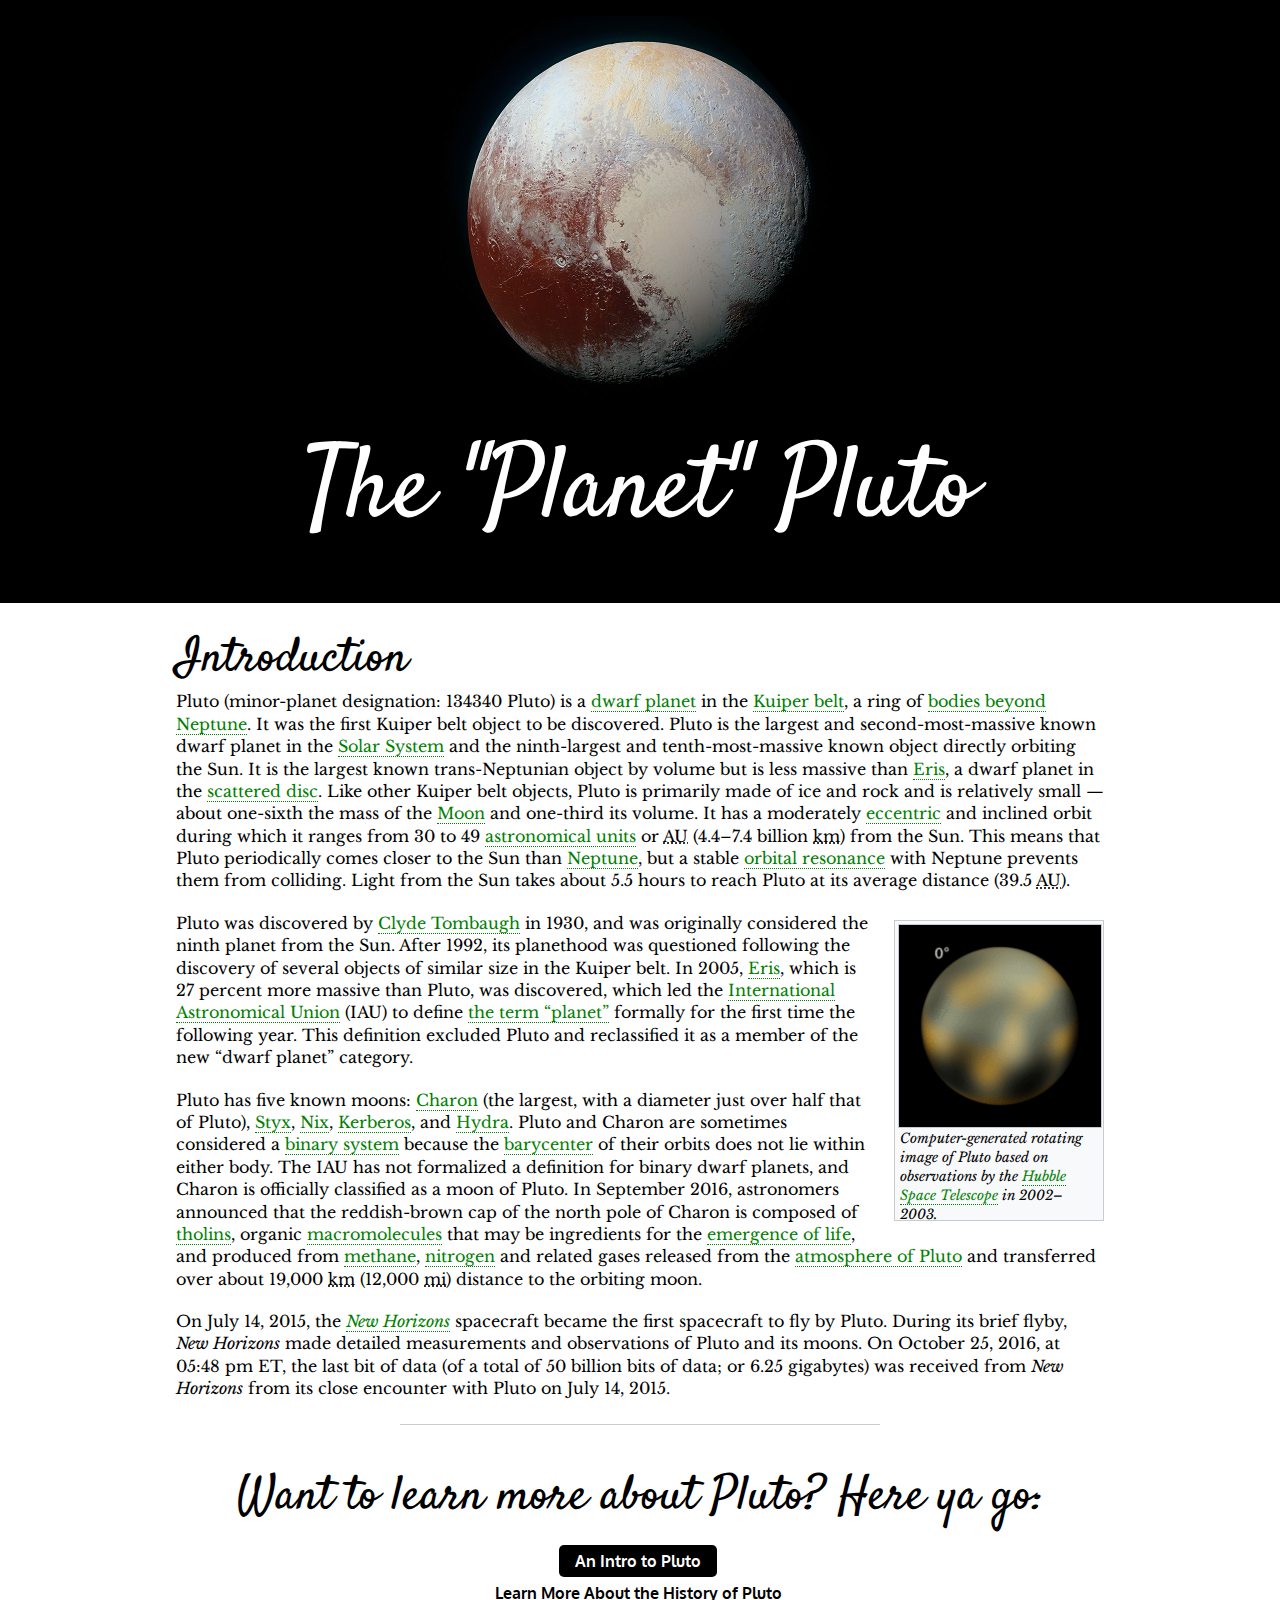
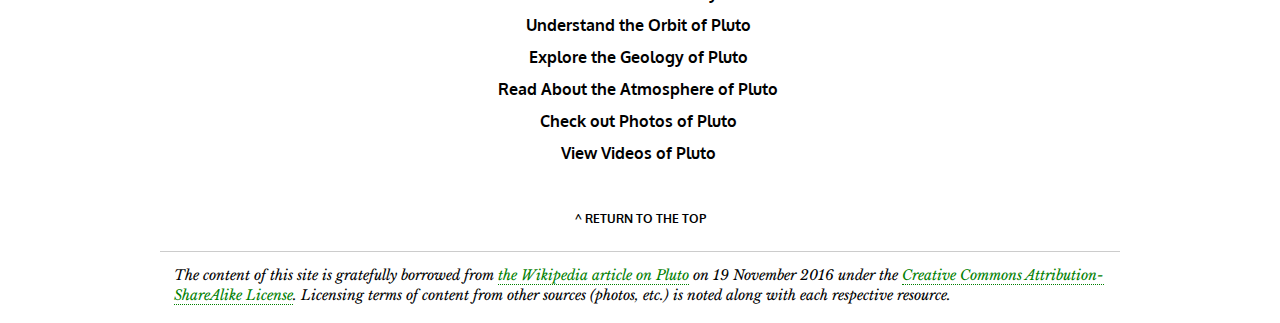
==== commit 950cffa7: "Add files via upload" ====
--- a/index.html
+++ b/index.html
@@ -43,7 +43,7 @@
 				
 		    <div class="thumb tright">
         <div class="thumbin" style="width:202px;">
-					<a href="https://en.wikipedia.org/wiki/Pluto#/media/File:Pluto_animiert_200px.gif"><img src="images/Pluto_animiert_200px.gif" alt="Pluto_rotating" width="200" height="200" class="thumbimage" srcset="images/Pluto_animiert_200px.gif"></a>
+					<a href="https://upload.wikimedia.org/wikipedia/commons/9/91/Pluto_animiert_200px.gif"><img src="images/Pluto_animiert_200px.gif" alt="Pluto_rotating" width="200" height="200" class="thumbimage" srcset="images/Pluto_animiert_200px.gif"></a>
 					<div class="thumbcaption2">
 						<p>Computer-generated rotating image of Pluto based on observations by the <a href="https://en.wikipedia.org/wiki/Hubble_Space_Telescope" title="Hubble Space Telescope">Hubble Space Telescope</a> in 2002–2003.</p> 
 					</div>
--- a/css/main.css
+++ b/css/main.css
@@ -880,9 +880,9 @@
 		
 				.gallery__itemcenter {
 					float: none;
-					width: 100%;
-					margin-left: auto;
-					margin-right: auto;
+					width: 95%;
+					margin-left: 2em;
+					margin-right: 2em;
 	
 	}
     
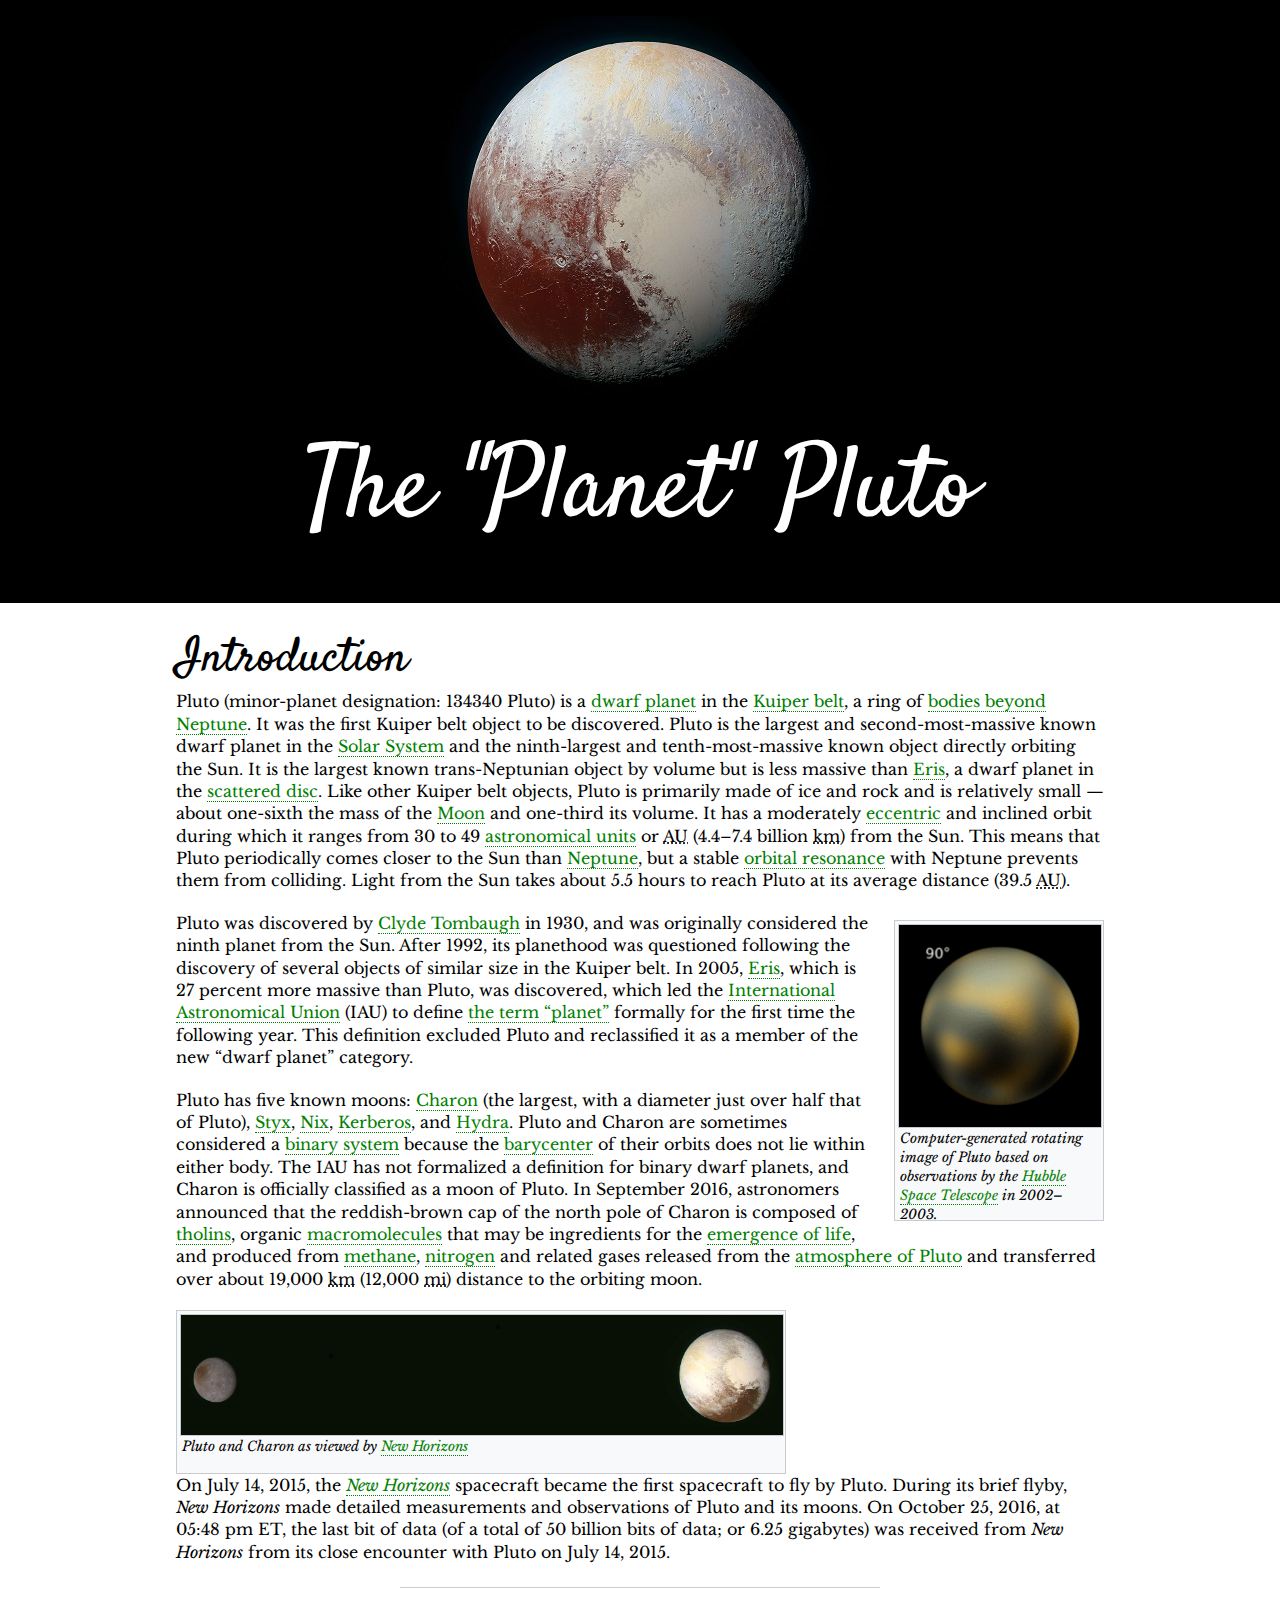
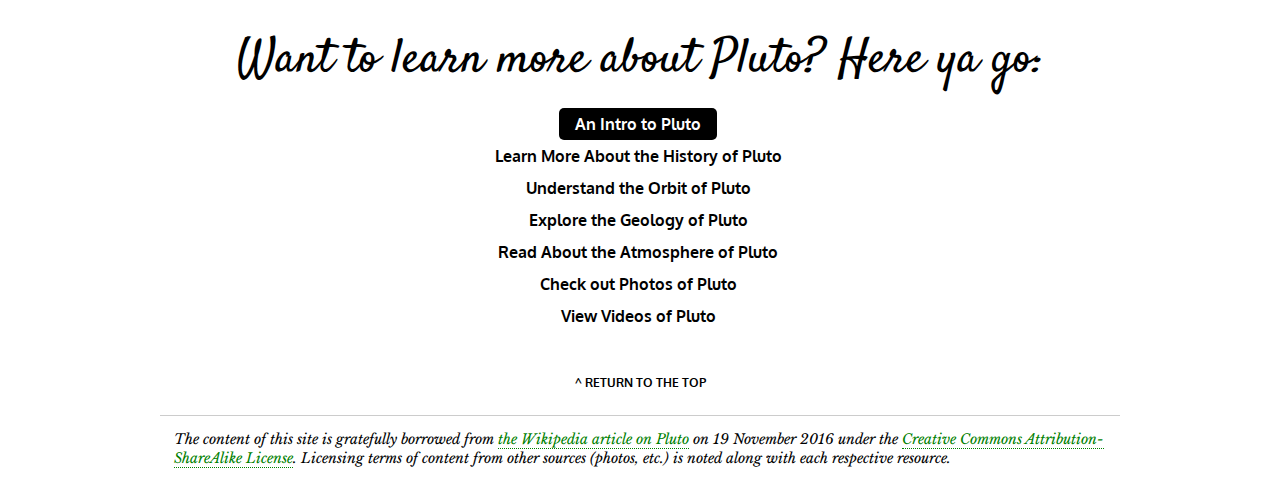
==== commit e5f12382: "Add files via upload" ====
--- a/index.html
+++ b/index.html
@@ -42,7 +42,7 @@
 <p>Pluto (minor-planet designation: 134340 Pluto) is a <a href="https://en.wikipedia.org/wiki/Dwarf_planet" title="Dwarf planet">dwarf planet</a> in the <a href="https://en.wikipedia.org/wiki/Kuiper_belt" title="Kuiper belt">Kuiper belt</a>, a ring of <a href="https://en.wikipedia.org/wiki/Trans-Neptunian_object" title="Trans-Neptunian object"> bodies beyond Neptune</a>. It was the first Kuiper belt object to be discovered. Pluto is the largest and second-most-massive known dwarf planet in the <a href="https://en.wikipedia.org/wiki/Solar_System" title="Solar System">Solar System</a> and the ninth-largest and tenth-most-massive known object directly orbiting the Sun. It is the largest known trans-Neptunian object by volume but is less massive than <a href="https://en.wikipedia.org/wiki/Eris_(dwarf_planet)" title="Eris (dwarf planet)">Eris</a>, a dwarf planet in the <a href="https://en.wikipedia.org/wiki/Scattered_disc" title="Scattered disc">scattered disc</a>. Like other Kuiper belt objects, Pluto is primarily made of ice and rock and is relatively small &mdash; about one-sixth the mass of the <a href="https://en.wikipedia.org/wiki/Moon" title="Moon">Moon</a> and one-third its volume. It has a moderately <a href="https://en.wikipedia.org/wiki/Orbital_eccentricity" title="Orbital eccentricity">eccentric</a> and inclined orbit during which it ranges from 30 to 49 <a href="https://en.wikipedia.org/wiki/Astronomical_unit" title="Astronomical unit">astronomical units</a> or <abbr title="astronomical units">AU</abbr> (4.4–7.4 billion <abbr title="kilometers">km</abbr>) from the Sun. This means that Pluto periodically comes closer to the Sun than <a href="https://en.wikipedia.org/wiki/Neptune" title="Neptune">Neptune</a>, but a stable <a href="https://en.wikipedia.org/wiki/Orbital_resonance" title="Orbital resonance">orbital resonance</a> with Neptune prevents them from colliding. Light from the Sun takes about 5.5 hours to reach Pluto at its average distance (39.5 <abbr title="astronomical units">AU</abbr>).</p>
 				
 		    <div class="thumb tright">
-        <div class="thumbin" style="width:202px;">
+        		<div class="thumbin" style="width:202px;">
 					<a href="https://upload.wikimedia.org/wikipedia/commons/9/91/Pluto_animiert_200px.gif"><img src="images/Pluto_animiert_200px.gif" alt="Pluto_rotating" width="200" height="200" class="thumbimage" srcset="images/Pluto_animiert_200px.gif"></a>
 					<div class="thumbcaption2">
 						<p>Computer-generated rotating image of Pluto based on observations by the <a href="https://en.wikipedia.org/wiki/Hubble_Space_Telescope" title="Hubble Space Telescope">Hubble Space Telescope</a> in 2002–2003.</p> 
@@ -53,7 +53,19 @@
 <p>Pluto was discovered by <a href="https://en.wikipedia.org/wiki/Clyde_Tombaugh" title="Clyde Tombaugh">Clyde Tombaugh</a> in <time datetime="1930">1930</time>, and was originally considered the ninth planet from the Sun. After <time datetime="1992">1992</time>, its planethood was questioned following the discovery of several objects of similar size in the Kuiper belt. In <time datetime="2005">2005</time>, <a href="https://en.wikipedia.org/wiki/Eris_(dwarf_planet)" title="Eris (dwarf planet)">Eris</a>, which is 27 percent more massive than Pluto, was discovered, which led the <a href="https://en.wikipedia.org/wiki/International_Astronomical_Union" title="International Astronomical Union">International Astronomical Union</a> (IAU) to define <a href="https://en.wikipedia.org/wiki/IAU_definition_of_planet" title="IAU definition of planet">the term &ldquo;planet&rdquo;</a> formally for the first time the following year. This definition excluded Pluto and reclassified it as a member of the new &ldquo;dwarf planet&rdquo; category.</p>
             
 <p>Pluto has five known moons: <a href="https://en.wikipedia.org/wiki/Charon_(moon)" title="Charon (moon)">Charon</a> (the largest, with a diameter just over half that of Pluto), <a href="https://en.wikipedia.org/wiki/Styx_(moon)" title="Styx (moon)">Styx</a>, <a href="https://en.wikipedia.org/wiki/Nix_(moon)" title="Nix (moon)">Nix</a>, <a href="https://en.wikipedia.org/wiki/Kerberos_(moon)" title="Kerberos (moon)">Kerberos</a>, and <a href="https://en.wikipedia.org/wiki/Hydra_(moon)" title="Hydra (moon)">Hydra</a>. Pluto and Charon are sometimes considered a <a href="https://en.wikipedia.org/wiki/Binary_system" title="Binary system">binary system</a> because the <a href="https://en.wikipedia.org/wiki/Barycenter" title="Barycenter">barycenter</a> of their orbits does not lie within either body. The IAU has not formalized a definition for binary dwarf planets, and Charon is officially classified as a moon of Pluto. In September 2016, astronomers announced that the reddish-brown cap of the north pole of Charon is composed of <a href="https://en.wikipedia.org/wiki/Tholin" title="Tholin">tholins</a>, organic <a href="https://en.wikipedia.org/wiki/Macromolecule" title="Macromolecule">macromolecules</a> that may be ingredients for the <a href="https://en.wikipedia.org/wiki/Abiogenesis" title="Abiogenesis">emergence of life</a>, and produced from <a href="https://en.wikipedia.org/wiki/Methane" title="Methane">methane</a>, <a href="https://en.wikipedia.org/wiki/Nitrogen" title="Nitogen">nitrogen</a> and related gases released from the <a href="https://en.wikipedia.org/wiki/Atmosphere_of_Pluto" title="Atmosphere of Pluto">atmosphere of Pluto</a> and transferred over about 19,000 <abbr title="kilometers">km</abbr> (12,000 <abbr title="miles">mi</abbr>) distance to the orbiting moon.</p>
-                           
+               
+			<div class="tcenter">
+				<div class="thumbin" style="width:602px;">
+					<a href="https://upload.wikimedia.org/wikipedia/commons/4/48/PIA19856-PlutoCharon-NewHorizons-Color-20150714.jpg"><img src="images/Pluto-Charon.jpg" alt="Pluto_Charon" width="600" height="119" class="thumbimage"
+						srcset="images/Pluto-Charon.jpg 568w, images/Pluto-Charon.jpg 600w"
+						sizes="(min-width:60em) 297px, (min-width:40.5em) 50vw, 100vw"></a>
+					<div class="thumbcaption">
+						<p>Pluto and Charon as viewed by <a href="https://en.wikipedia.org/wiki/New_Horizons" title="New Horizons">New Horizons</a></p>
+					</div>
+				</div>
+				</div>
+							
+				
 <p>On <time datetime="2015-07-14">July 14, 2015</time>, the <i><a href="https://en.wikipedia.org/wiki/New_Horizons" title="New Horizons">New Horizons</a></i> spacecraft became the first spacecraft to fly by Pluto. During its brief flyby, <i>New Horizons</i> made detailed measurements and observations of Pluto and its moons. On <time datetime="2016-10-25ET17:48">October 25, 2016</time>, at 05:48 pm ET, the last bit of data (of a total of 50 billion bits of data; or 6.25 gigabytes) was received from <i>New Horizons</i> from its close encounter with Pluto on <time datetime="2015-07-14">July 14, 2015</time>.</p>
       
                 
--- a/css/main.css
+++ b/css/main.css
@@ -417,7 +417,6 @@
 }
 div.tright {
     margin: .5em 0 1.3em 1.4em;
-    clear: right;
     float: right;
 }
 div.tleft {
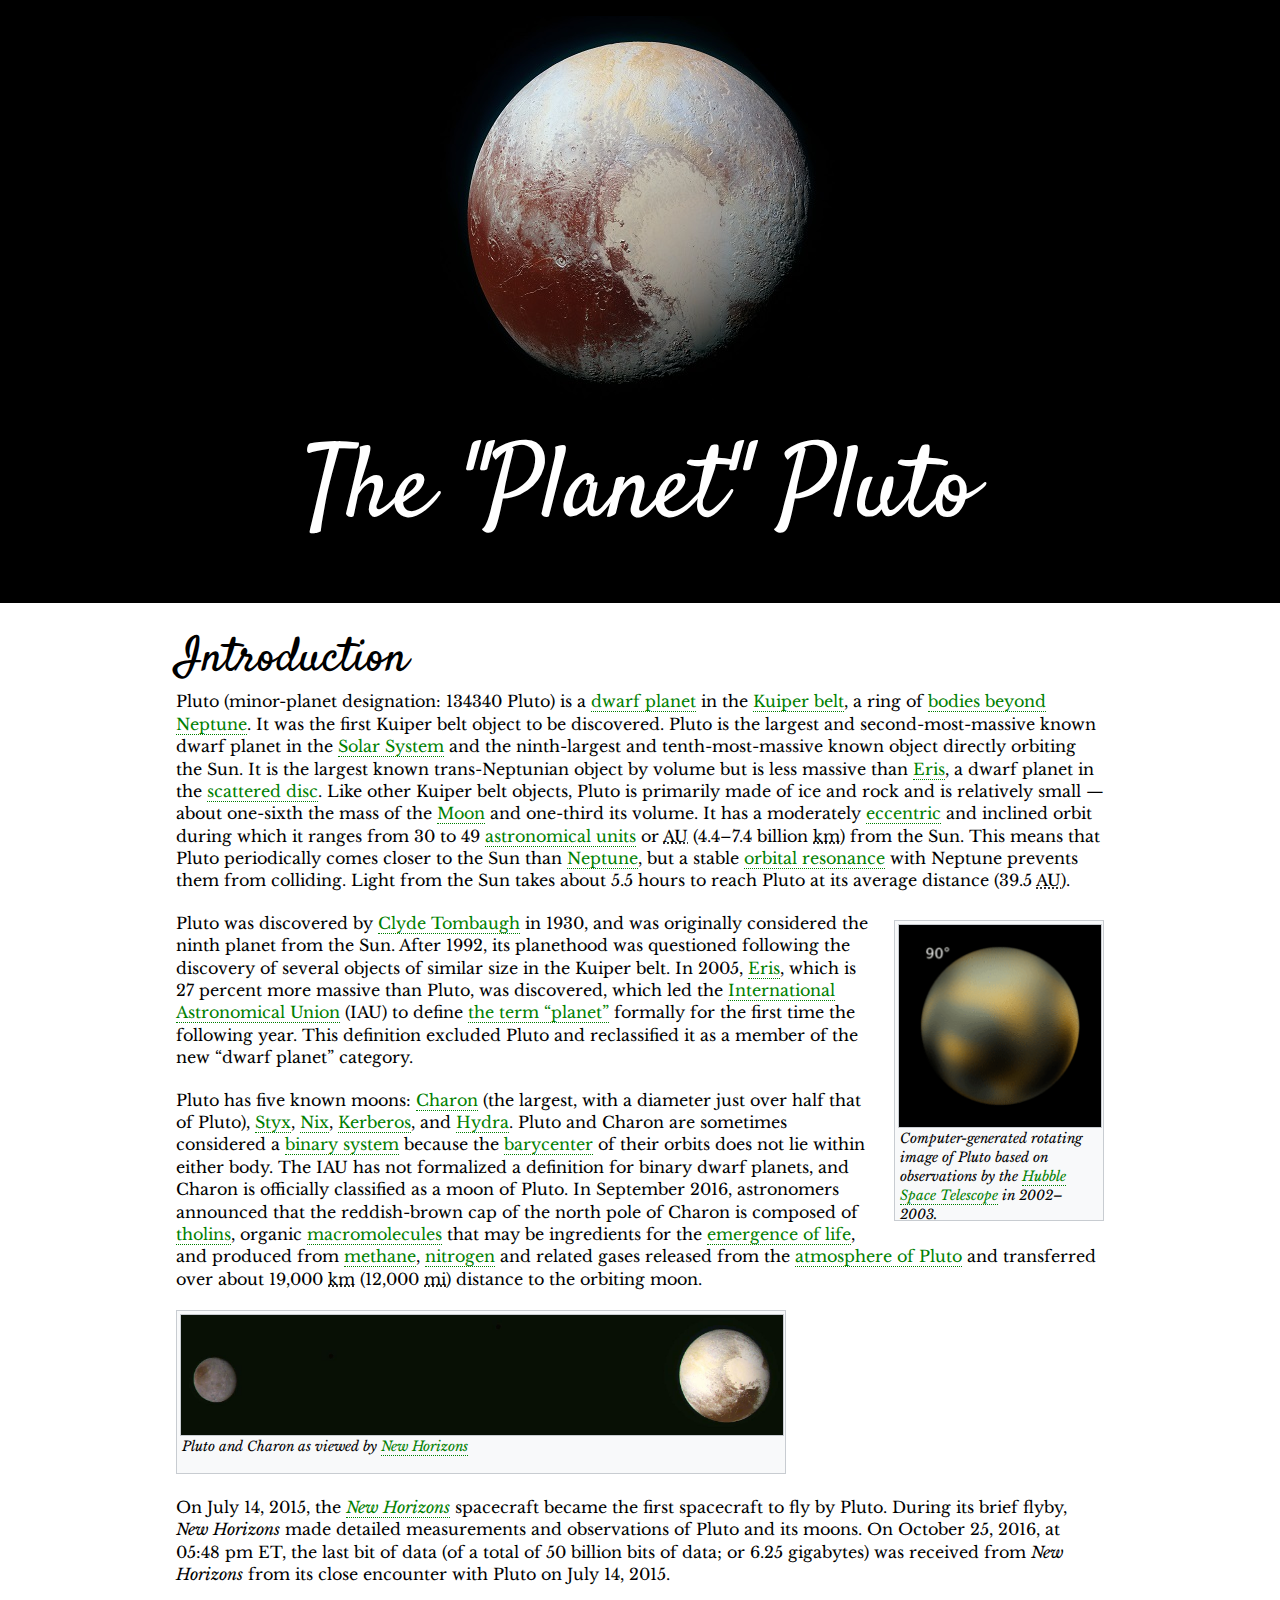
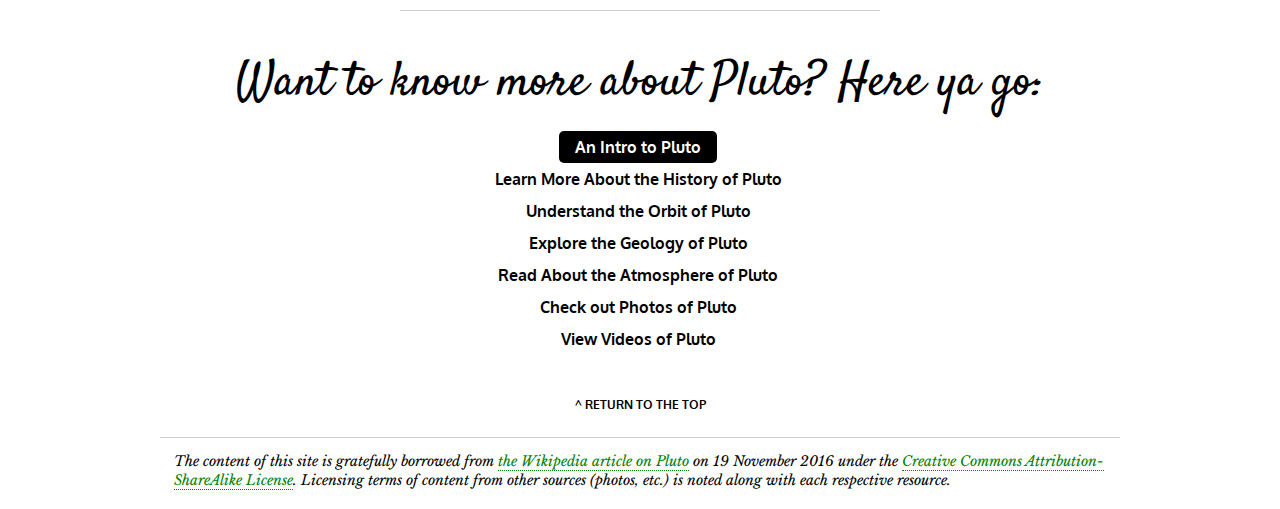
==== commit 744d77e4: "Add files via upload" ====
--- a/index.html
+++ b/index.html
@@ -63,7 +63,7 @@
 						<p>Pluto and Charon as viewed by <a href="https://en.wikipedia.org/wiki/New_Horizons" title="New Horizons">New Horizons</a></p>
 					</div>
 				</div>
-				</div>
+				</div><br>
 							
 				
 <p>On <time datetime="2015-07-14">July 14, 2015</time>, the <i><a href="https://en.wikipedia.org/wiki/New_Horizons" title="New Horizons">New Horizons</a></i> spacecraft became the first spacecraft to fly by Pluto. During its brief flyby, <i>New Horizons</i> made detailed measurements and observations of Pluto and its moons. On <time datetime="2016-10-25ET17:48">October 25, 2016</time>, at 05:48 pm ET, the last bit of data (of a total of 50 billion bits of data; or 6.25 gigabytes) was received from <i>New Horizons</i> from its close encounter with Pluto on <time datetime="2015-07-14">July 14, 2015</time>.</p>
@@ -76,7 +76,7 @@
       <hr/>
       
       <nav id="menu" tabindex="-1" role="navigation">
-         <h1 class="hidden">Want to learn more about Pluto? Here ya go:</h1>
+         <h1 class="hidden">Want to know more about Pluto? Here ya go:</h1>
         <ul>
           <li><mark><a href="index.html"><b class="hidden">An </b>Intro <b class="hidden">to Pluto</b></a></mark></li>
           <li><a href="History.html"><b class="hidden">Learn More About the </b>History <b class="hidden">of Pluto</b></a></li>
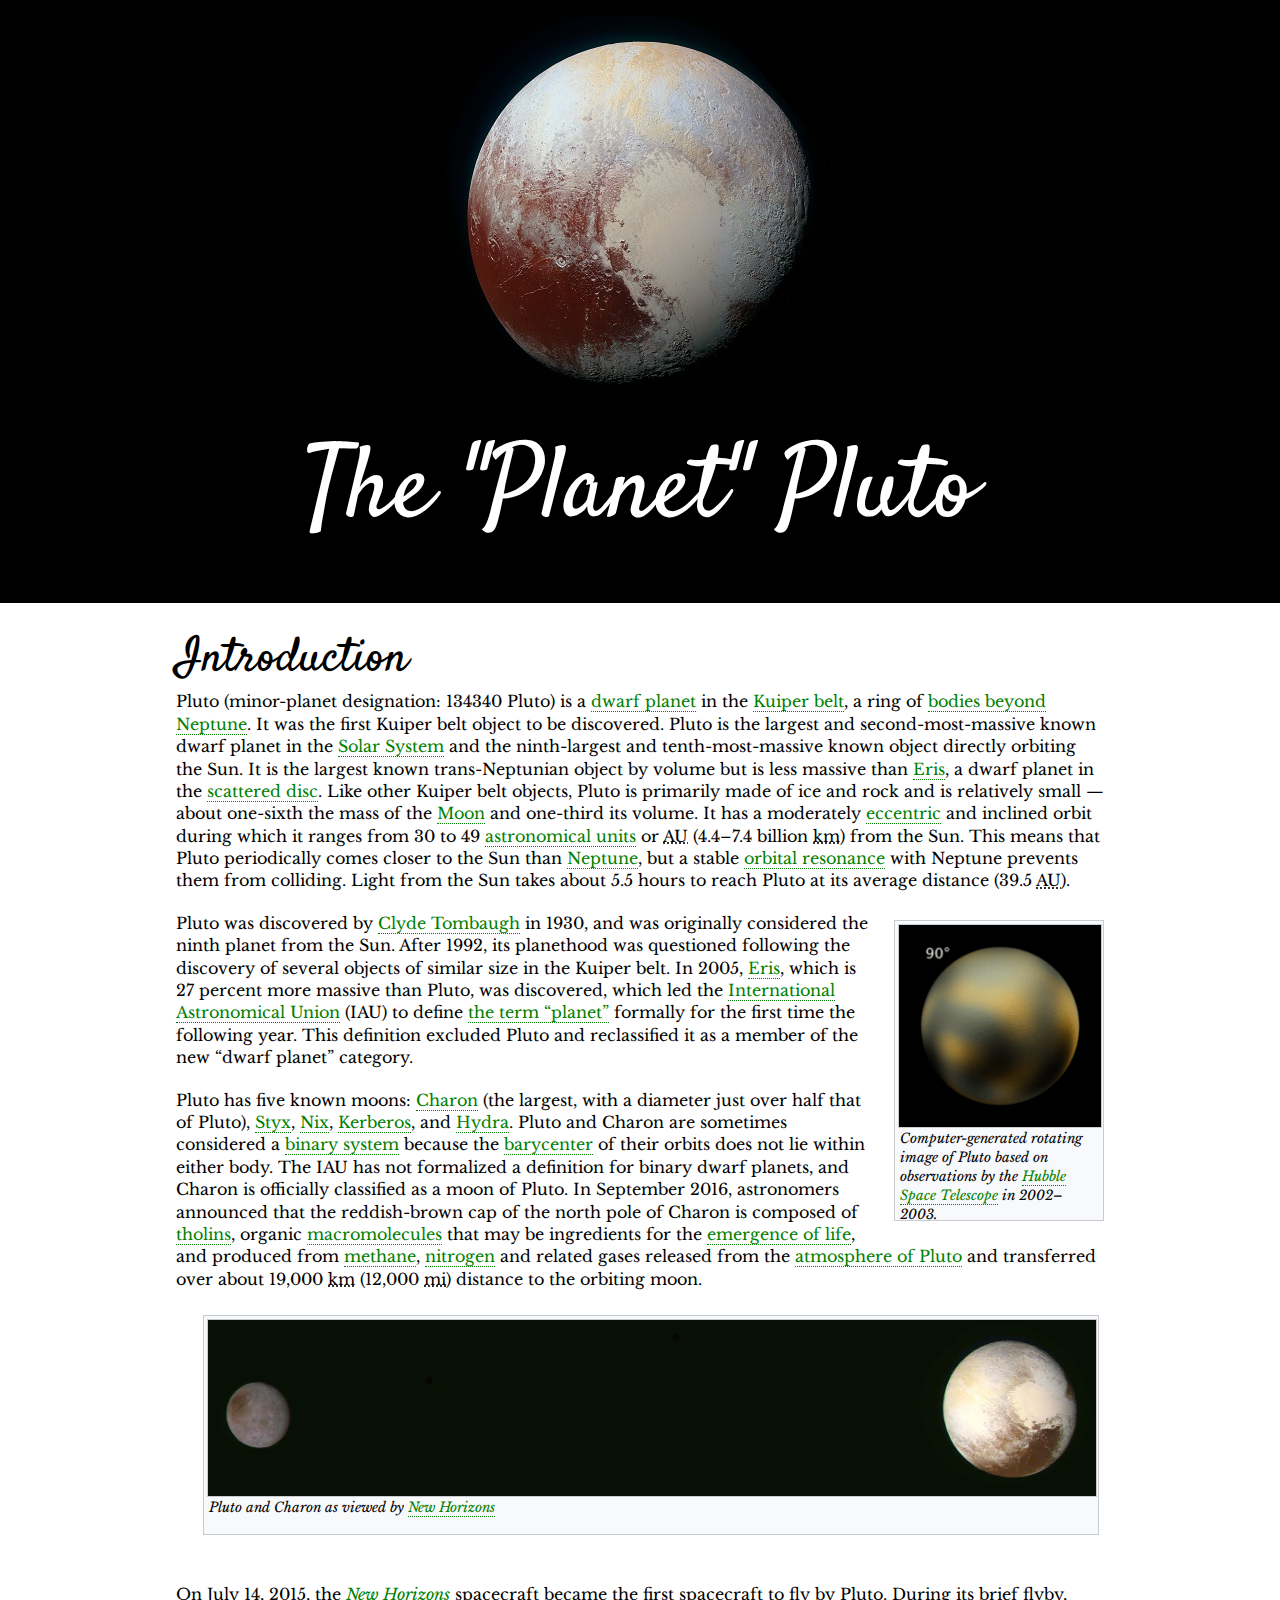
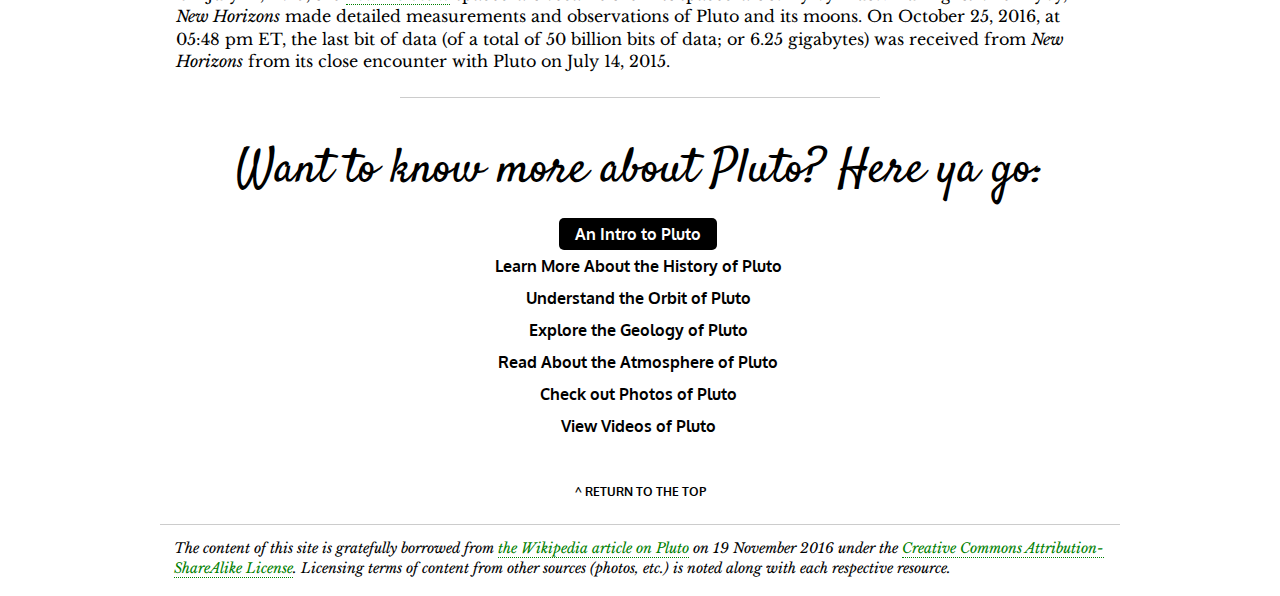
==== commit fa374e33: "Add files via upload" ====
--- a/index.html
+++ b/index.html
@@ -55,7 +55,7 @@
 <p>Pluto has five known moons: <a href="https://en.wikipedia.org/wiki/Charon_(moon)" title="Charon (moon)">Charon</a> (the largest, with a diameter just over half that of Pluto), <a href="https://en.wikipedia.org/wiki/Styx_(moon)" title="Styx (moon)">Styx</a>, <a href="https://en.wikipedia.org/wiki/Nix_(moon)" title="Nix (moon)">Nix</a>, <a href="https://en.wikipedia.org/wiki/Kerberos_(moon)" title="Kerberos (moon)">Kerberos</a>, and <a href="https://en.wikipedia.org/wiki/Hydra_(moon)" title="Hydra (moon)">Hydra</a>. Pluto and Charon are sometimes considered a <a href="https://en.wikipedia.org/wiki/Binary_system" title="Binary system">binary system</a> because the <a href="https://en.wikipedia.org/wiki/Barycenter" title="Barycenter">barycenter</a> of their orbits does not lie within either body. The IAU has not formalized a definition for binary dwarf planets, and Charon is officially classified as a moon of Pluto. In September 2016, astronomers announced that the reddish-brown cap of the north pole of Charon is composed of <a href="https://en.wikipedia.org/wiki/Tholin" title="Tholin">tholins</a>, organic <a href="https://en.wikipedia.org/wiki/Macromolecule" title="Macromolecule">macromolecules</a> that may be ingredients for the <a href="https://en.wikipedia.org/wiki/Abiogenesis" title="Abiogenesis">emergence of life</a>, and produced from <a href="https://en.wikipedia.org/wiki/Methane" title="Methane">methane</a>, <a href="https://en.wikipedia.org/wiki/Nitrogen" title="Nitogen">nitrogen</a> and related gases released from the <a href="https://en.wikipedia.org/wiki/Atmosphere_of_Pluto" title="Atmosphere of Pluto">atmosphere of Pluto</a> and transferred over about 19,000 <abbr title="kilometers">km</abbr> (12,000 <abbr title="miles">mi</abbr>) distance to the orbiting moon.</p>
                
 			<div class="tcenter">
-				<div class="thumbin" style="width:602px;">
+				<div class="thumbin">
 					<a href="https://upload.wikimedia.org/wikipedia/commons/4/48/PIA19856-PlutoCharon-NewHorizons-Color-20150714.jpg"><img src="images/Pluto-Charon.jpg" alt="Pluto_Charon" width="600" height="119" class="thumbimage"
 						srcset="images/Pluto-Charon.jpg 568w, images/Pluto-Charon.jpg 600w"
 						sizes="(min-width:60em) 297px, (min-width:40.5em) 50vw, 100vw"></a>
--- a/css/main.css
+++ b/css/main.css
@@ -283,7 +283,7 @@
 figure {
     margin: 0 0 1.25em; /* 16 * 1.2 = 20 */
 }
-.figure {
+ .figure {
     position: relative; /* contain the source */
 }
     .figure__caption {
@@ -307,8 +307,8 @@
 
         /* position over the image */
         position: absolute;
-        top: 0;
-        right: 0;
+        top: .5px;
+        right: .5px;
     }
         .figure__source a {
             color: white;
@@ -419,10 +419,18 @@
     margin: .5em 0 1.3em 1.4em;
     float: right;
 }
+div.tright1 {
+    margin: .5em 0 1.3em 10px;;
+    float: right;
+}
 div.tleft {
     margin: .5em 1.4em 1em 0;
     float: left;
-    
+}
+div.tcenter {
+	margin: .5em 0 1.3em 1.4em;
+	padding: .3em;
+    float: none;
 }
 div.thumb {
     background-color: #fff;
